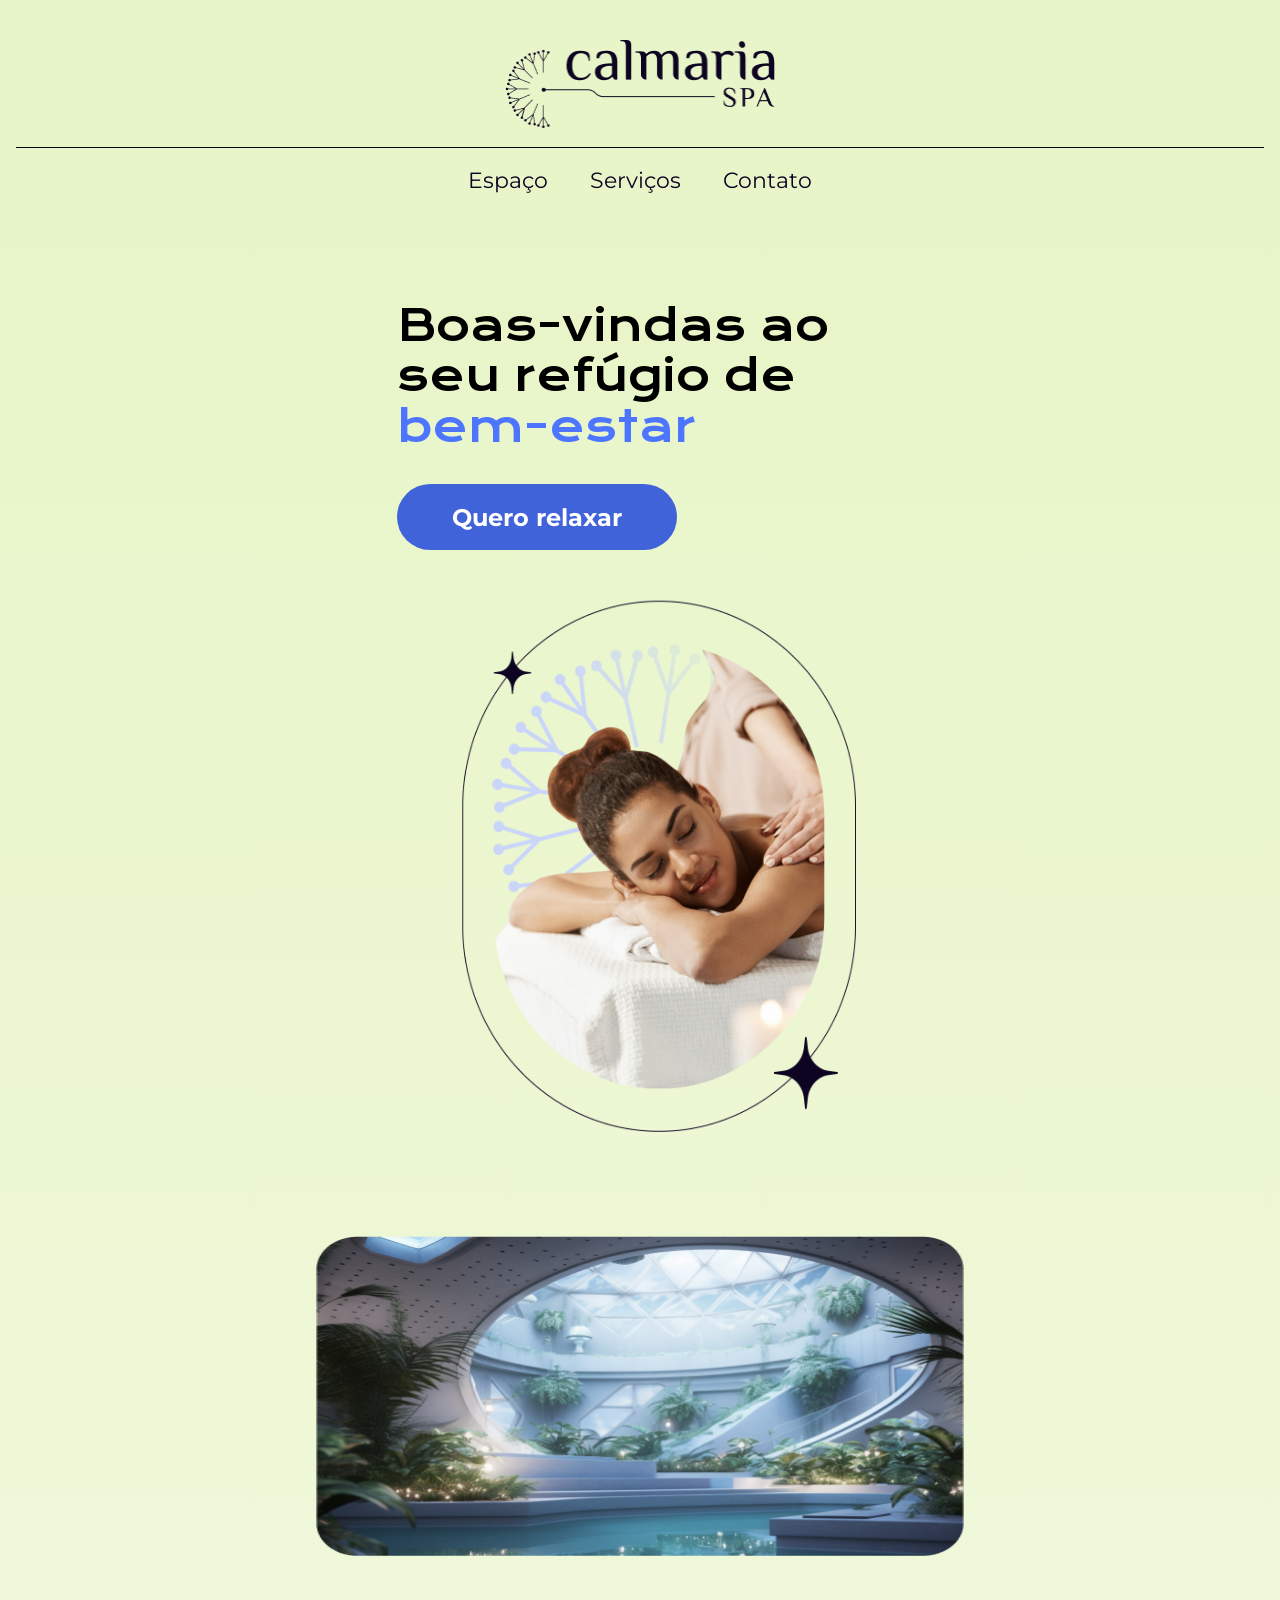
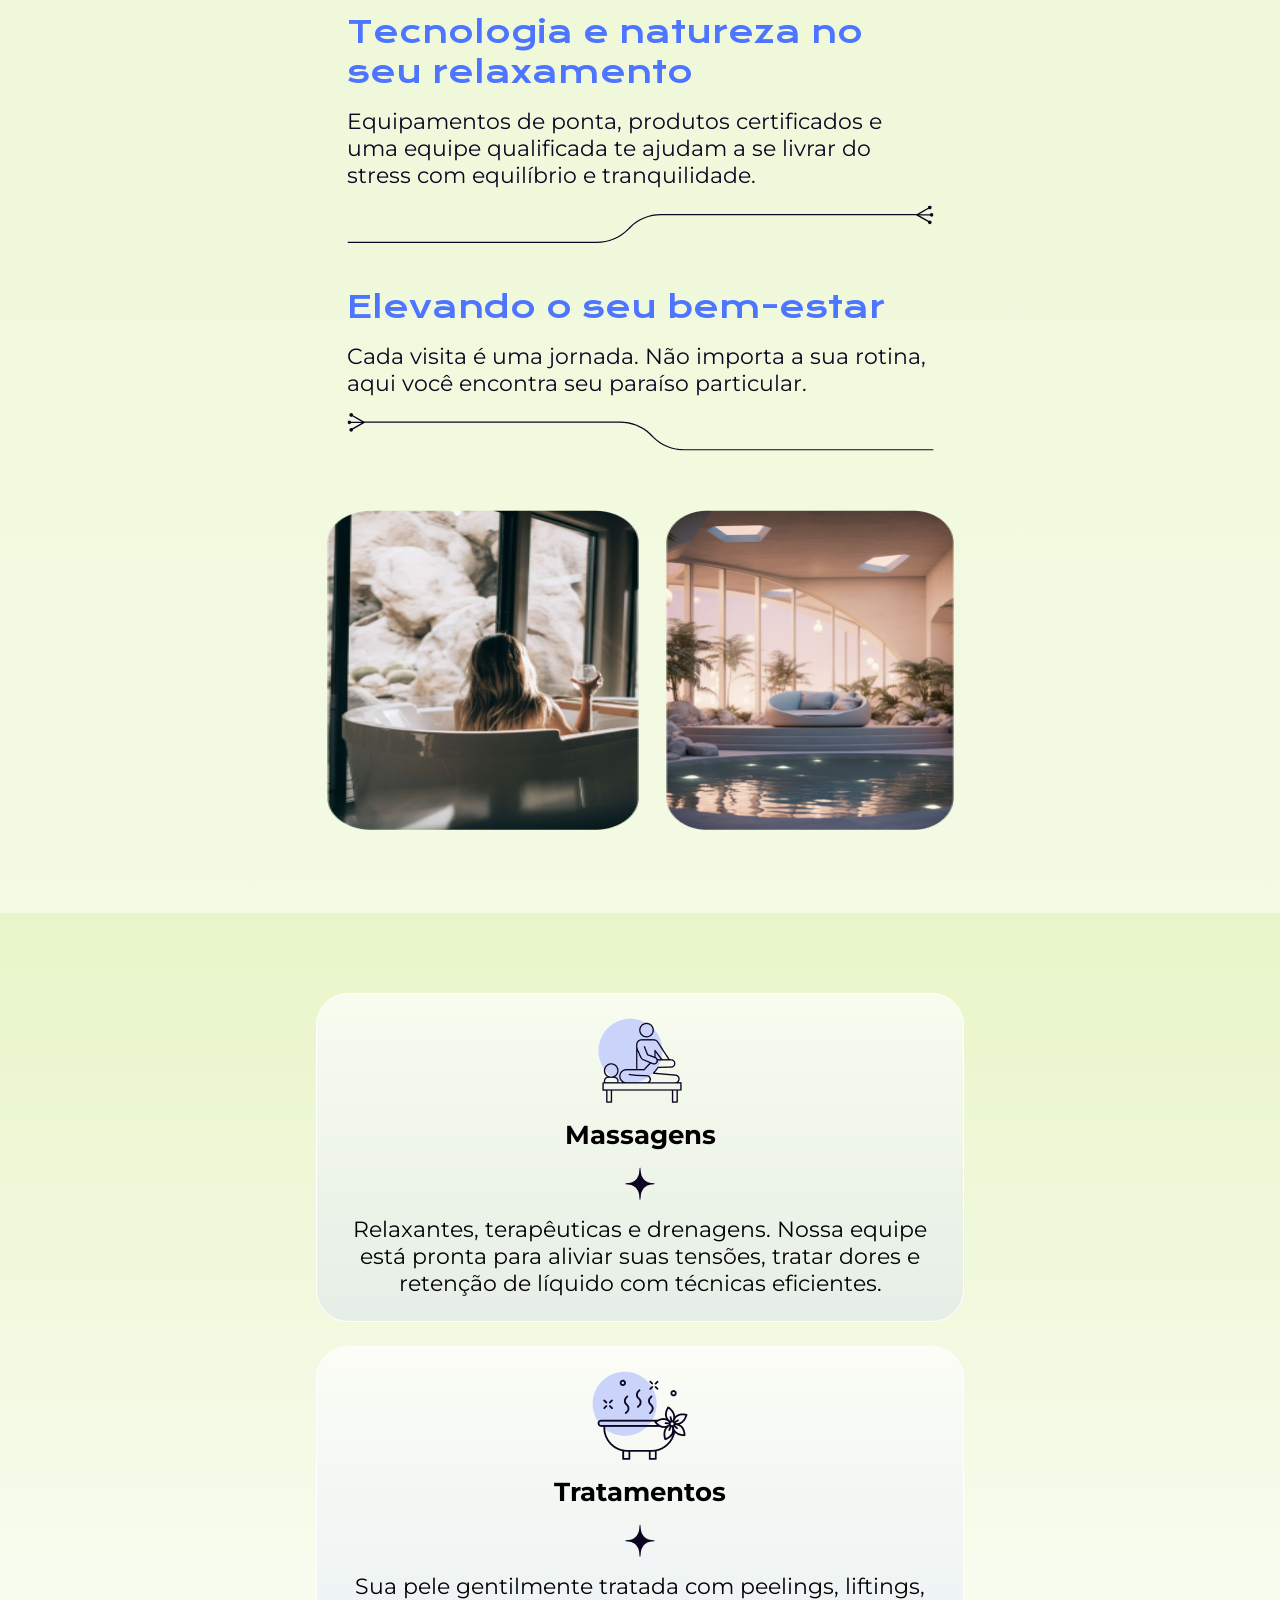
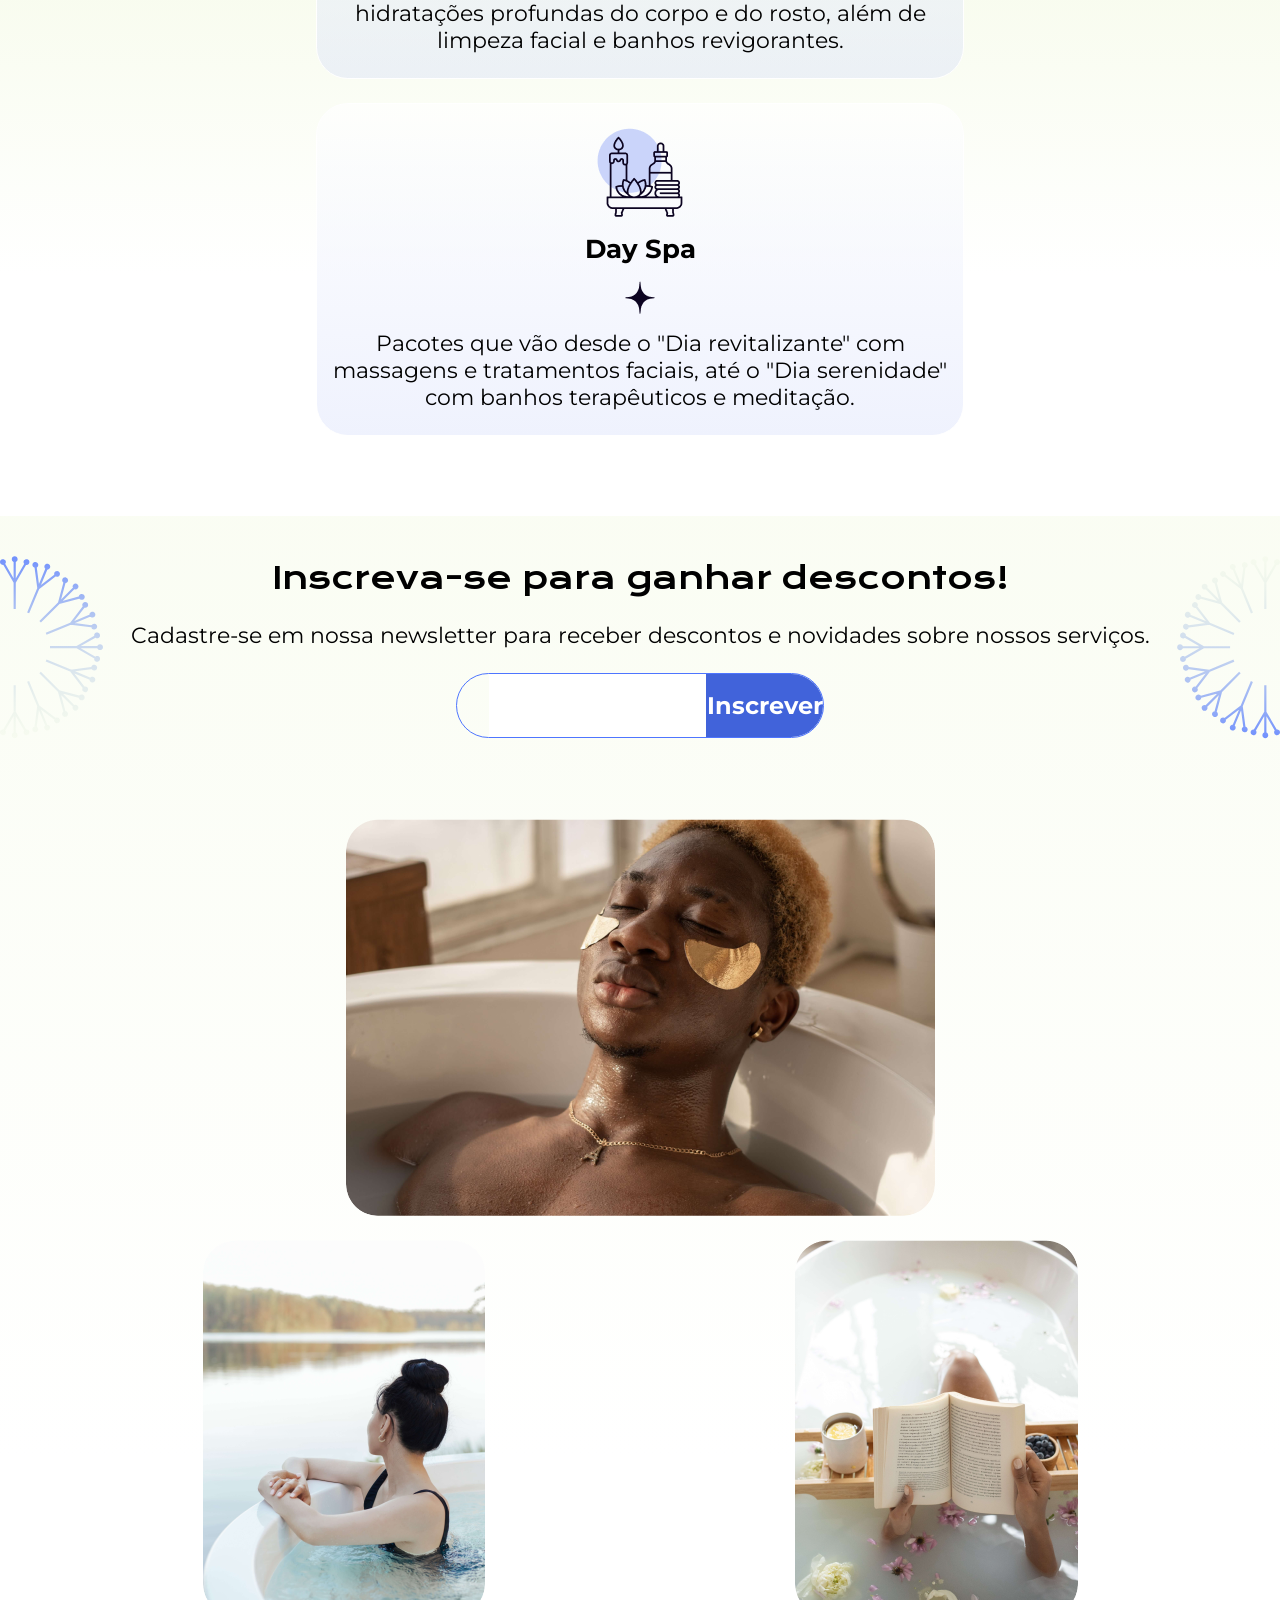
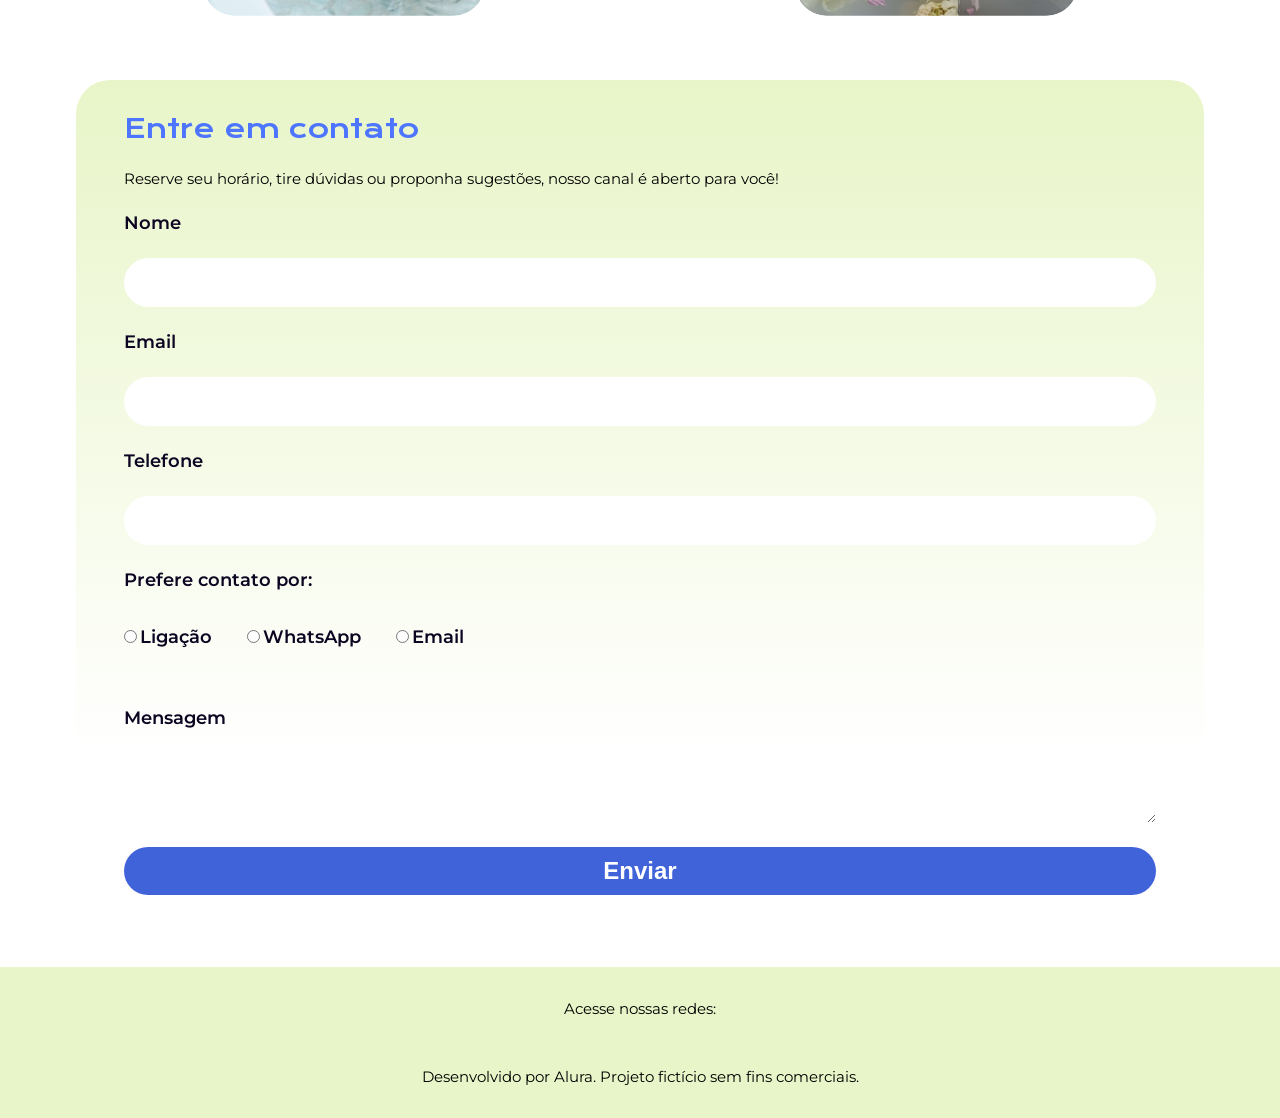
==== 02-acessibilidade-no-html-escrevendo-codigos-semanticos-para-inclusao/index.html @ 0a9cbcb0 "novo curso" ====
<!DOCTYPE html>
<html lang="en">

<head>
    <meta charset="UTF-8">
    <meta name="viewport" content="width=device-width, initial-scale=1.0">
    <link rel="stylesheet" href="./styles/style.css">
    <link rel="stylesheet" href="./styles/cabecalho.css">
    <link rel="stylesheet" href="./styles/container--primeiro.css">
    <link rel="stylesheet" href="./styles/container--secao.css">
    <link rel="stylesheet" href="./styles/container--cards.css">
    <link rel="stylesheet" href="./styles/container--inscricao.css">
    <link rel="stylesheet" href="./styles//container--contato.css">
    <link rel="stylesheet" href="./styles/rodape.css">
    <link rel="shortcut icon" href="./assets/Favicon.svg" type="image/x-icon">
    <link rel="preconnect" href="https://fonts.googleapis.com">
    <link rel="preconnect" href="https://fonts.gstatic.com" crossorigin>
    <link
        href="https://fonts.googleapis.com/css2?family=Krona+One&family=Montserrat:wght@400;600&family=Open+Sans:wght@400;700&display=swap"
        rel="stylesheet">
    <title>Calmaria Spa</title>
</head>

<body>

    <div class="cabecalho">
        <div class="cabecalho__nav">
            <a>
                <img class="cabecalho__nav--logo" src="./assets/logo.png">
            </a>
            <span class="cabecalho__nav--line"></span>
            <div class="cabecalho__nav--lista">
                <div class="cabecalho__lista-item"><a href="#">Espaço</a></div>
                <div class="cabecalho__lista-item"><a href="#">Serviços</a></div>
                <div class="cabecalho__lista-item"><a href="#">Contato</a></div>
            </div>
        </div>
    </div>

    <div class="container">

        <div class="container__primeiro">
            <div class="container__primeiro--texto">
                <h1>Boas-vindas ao seu refúgio de <span>bem-estar</span></h1>
                <button class="container__primeiro--texto-botao">Quero relaxar</button>
            </div>
            <img class="container__primeiro--imagem" src="./assets/home-image.png">
        </div>

        <div class="container__secao">
            <div class="container__secao--conteudo">
                <img class="container__secao--conteudo--img1" src="./assets/espaco-1.png">
                <div class="container__secao--conteudo--textos">
                    <h1 class="container__secao--conteudo--textos-titulo">Tecnologia e natureza no seu relaxamento</h1>
                    <p class="container__secao--conteudo--textos-infos">Equipamentos de ponta, produtos certificados e
                        uma equipe qualificada te ajudam a se livrar do stress com equilíbrio e tranquilidade.</p>
                    <object data="./assets/separador-direita.svg" type="image/svg+xml"></object>
                </div>
            </div>
            <div class="container__secao--conteudo">
                <div class="container__secao--conteudo--textos">
                    <h1 class="container__secao--conteudo--textos-titulo">Elevando o seu bem-estar</h1>
                    <p class="container__secao--conteudo--textos-infos">Cada visita é uma jornada. Não importa a sua
                        rotina, aqui você encontra seu paraíso particular.</p>
                    <object data="./assets/separador-esquerda.svg" type="image/svg+xml"></object>
                </div>
                <div>
                    <img class="container__secao--conteudo--img2" src="./assets/espaco-2.png">
                    <img class="container__secao--conteudo--img2" src="./assets/espaco-3.png">
                </div>
            </div>
        </div>

        <div class="container container__cards">
            <div class="container__cards--card">
                <img src="./assets/icon-massagem.png">
                <h1 class="container__cards--card-title">Massagens</h1>
                <img src="./assets/soft-star.png">
                <p class="container__cards--card-texto">Relaxantes, terapêuticas e drenagens. Nossa equipe está pronta
                    para aliviar suas tensões, tratar dores e retenção de líquido com técnicas eficientes.</p>
            </div>
            <div class="container__cards--card">
                <img src="./assets/icon-tratamentos.png">
                <h1 class="container__cards--card-title">Tratamentos</h1>
                <img src="./assets/soft-star.png">
                <p class="container__cards--card-texto">Sua pele gentilmente tratada com peelings, liftings, hidratações
                    profundas do corpo e do rosto, além de limpeza facial e banhos revigorantes.</p>
            </div>
            <div class="container__cards--card">
                <img src="./assets/icon-dias-especiais.png">
                <h1 class="container__cards--card-title">Day Spa</h1>
                <img src="./assets/soft-star.png">
                <p class="container__cards--card-texto">Pacotes que vão desde o "Dia revitalizante" com massagens e
                    tratamentos faciais, até o "Dia serenidade" com banhos terapêuticos e meditação.</p>
            </div>
        </div>

        <div class="container__incricao">
            <img class="container__incricao--mobile" src="./assets/mandala-superior-mobile.svg">
            <img class="container__incricao--tablet" src="./assets/mandala-esquerda-tablet.svg">
            <div class="container__incricao--div">
                <h1 class="container__incricao--form-titulo">Inscreva-se para ganhar descontos!</h1>
                <p class="container__incricao--form-texto">Cadastre-se em nossa newsletter para receber descontos e
                    novidades sobre nossos serviços.</p>
                <div class="container__incricao--form-input">
                    <input id="inscricao" type="email">
                    <button>Inscrever</button>
                </div>
            </div>
            <img class="container__incricao--mobile" src="./assets/mandala-inferior-mobile.svg">
            <img class="container__incricao--tablet" src="./assets/mandala-direita-tablet.svg">
        </div>

        <div class="container__contato">
            <div class="container__contato--img">
                <img src="./assets/contato-img-1.png">
                <img src="./assets/contato-img-2.png">
                <img src="./assets/contato-img-3.png">
            </div>
            <div action="." class="container__contato--form">
                <div class="container__contato--form-conteudo">
                    <h1 class="container__contato--form-conteudo-titulo">Entre em contato</h1>
                    <p class="container__contato--form-conteudo-texto">Reserve seu horário, tire dúvidas ou proponha
                        sugestões, nosso
                        canal é aberto para
                        você!</p>
                </div>
                <div class="container__contato--inputs">
                    <label>Nome</label>
                    <input type="text">
                    <label>Email</label>
                    <input type="email">
                    <label>Telefone</label>
                    <input type="text">
                    <div>
                        <p class="container__contato--inputs--titulo">Prefere contato por:</p>
                        <div class="container__contato--inputs--div">
                            <div>
                                <input type="radio">
                                <label>Ligação</label>
                            </div>
                            <div>
                                <input type="radio">
                                <label>WhatsApp</label>
                            </div>
                            <div>
                                <input type="radio">
                                <label>Email</label>
                            </div>
                        </div>
                    </div>
                    <label>Mensagem</label>
                    <textarea type="text"></textarea>
                </div>
                <button>Enviar</button>
            </div>
        </div>
    </div>

    <div class="rodape">
        <p>Acesse nossas redes:</p>
        <div class="rodape__nav--lista">
            <div><a href="#" class="rodape__nav--lista--whatsapp"></a></div>
            <div><a href="#" class="rodape__nav--lista--instagram"></a></div>
            <div><a href="#" class="rodape__nav--lista--tiktok"></a></div>
        </div>
        <p>Desenvolvido por Alura. Projeto fictício sem fins comerciais.</p>
    </div>

</body>

</html>
---- 02-acessibilidade-no-html-escrevendo-codigos-semanticos-para-inclusao/styles/style.css ----
:root {
  --fonte: "Montserrat", 'Krona One', 'Open Sans', sans-serif;
  --gradiente: linear-gradient(180deg, #E8F5C8 0%, rgb(255, 255, 255) 80%);
  --gradiente-card: linear-gradient(180deg, rgba(255, 255, 255, 0.7) 0%, rgba(202, 212, 250, 0.3) 100%);
  --verde-claro: #E8F5C8;
  --azul-botao: #4163DA;
  --lilas-claro: #85A0FF;
  --lilas-escuro: #0C0421;
  --azul-escuro: #4E75FF;
  font-size: 62.5%;
}

* {
  padding: 0;
  margin: 0;
  box-sizing: border-box;
  text-decoration: none;
  list-style: none;
}

button {
  background: transparent;
  border: none;
}

body {
  font-family: var(--fonte);
}
---- 02-acessibilidade-no-html-escrevendo-codigos-semanticos-para-inclusao/styles/cabecalho.css ----
.cabecalho {
  background: var(--verde-claro);
}

.cabecalho .cabecalho__nav {
  display: flex;
  flex-direction: column;
  align-items: center;
  row-gap: 1.6rem;
  padding: 4.0rem 1.6rem;
  white-space: nowrap;
}

.cabecalho__nav--logo {
  width: 17.2rem;
  height: 5.6rem;
}

.cabecalho__nav--lista {
  font-size: 1.5rem;
}

.cabecalho .cabecalho__nav .cabecalho__nav--line {
  width: 100%;
  border-bottom: .1rem solid black;
}

.cabecalho .cabecalho__nav .cabecalho__nav--lista {
  display: inline-flex;
  list-style: none;
}

.cabecalho .cabecalho__nav .cabecalho__nav--lista a {
  color: #0C0421;
  margin: 0 2.1rem;
  text-decoration: none;
  font-weight: 400;
  line-height: 150%;
}

.cabecalho .cabecalho__nav .cabecalho__nav--lista a:hover {
  font-weight: 600;
  transition: .5s;
}

@media screen and (min-width: 768px) {
  /* Tablet */

  .cabecalho__nav--logo {
    width: 27.0rem;
    height: 8.8rem;
  }

  .cabecalho__nav--lista {
    font-size: 2.2rem;
  }

}
---- 02-acessibilidade-no-html-escrevendo-codigos-semanticos-para-inclusao/styles/container--primeiro.css ----
/* container */

.container {
    background: var(--gradiente);
}

.container__primeiro {
    padding: 6.4rem 1.6rem;
    text-align: center;
    display: flex;
    flex-direction: column;
    justify-content: center;
    flex-wrap: wrap;
    row-gap: 2.4rem;
}

.container__primeiro--texto h1 {
    font-family: Krona One;
    font-size: 3.1rem;
    font-style: normal;
    font-weight: 400;
    line-height: 120%;
    padding-bottom: 3.2rem;
}

.container__primeiro--texto h1 span {
    color: var(--azul-escuro);
}

.container__primeiro--texto-botao {
    width: 31.8rem;
    height: 6.6rem;
    color: white;
    border: none;
    border-radius: 6.6rem;
    background: var(--azul-botao);
    font-size: 2.4rem;
    font-family: 'Montserrat';
    font-weight: 700;
}

.container__primeiro--texto-botao:hover {
    background: var(--lilas-escuro);
    transition: .5s;
    cursor: pointer;
}

.container__primeiro--imagem {
    width: 29.7rem;
    height: 38.4rem;
    align-self: end;
}

@media screen and (min-width: 768px) {
    /* Tablet */

    .container__primeiro {
        align-items: center;
        text-align: start;
        padding: 6.4rem 6rem;
    }

    .container__primeiro--texto {
        width: 48.6rem;
    }

    .container__primeiro--texto h1 {
        font-size: 4.2rem;
    }

    .container__primeiro--texto-botao {
        width: 28rem;
    }

    .container__primeiro--imagem {
        width: 43.2rem;
        height: 55.8rem;
        align-self: center;
    }
}

@media screen and (min-width: 1440px) {

    /* Desktop */

    .container__primeiro {
        flex-direction: row;
        padding: 0 22rem 8rem 22rem;
    }

    .container__primeiro--imagem {
        width: 47.4rem;
    }
}
---- 02-acessibilidade-no-html-escrevendo-codigos-semanticos-para-inclusao/styles/container--secao.css ----
/* SEGUNDA/TERCEIRA SEÇÃO */

.container__secao {
    margin: 0 1.6rem;
    display: flex;
    flex-direction: column;
    align-items: center;
}

.container__secao .container__secao--conteudo {
    padding-bottom: 4rem;
    display: flex;
    flex-direction: column;
    align-items: center;
    row-gap: 5.6rem;
}

.container__secao .container__secao--conteudo .container__secao--conteudo--img1 {
    width: 32.8rem;
    height: 32rem;
}

.container__secao .container__secao--conteudo .container__secao--conteudo--textos {
    max-width: 58.7rem;
}

.container__secao .container__secao--conteudo .container__secao--conteudo--textos .container__secao--conteudo--textos-titulo {
    font-family: "Krona One", sans-serif;
    font-size: 2.6rem;
    color: var(--azul-escuro);
    font-weight: 400;
}

.container__secao .container__secao--conteudo .container__secao--conteudo--textos .container__secao--conteudo--textos-infos {
    font-family: "Montserrat", sans-serif;
    font-size: 1.5rem;
    color: var(--lilas-escuro);
    margin: 1.6rem 0;
}

.container__secao .container__secao--conteudo .container__secao--conteudo--textos object {
    width: 100%;
}

.container__secao .container__secao--conteudo .container__secao--conteudo--img2 {
    width: 32.6rem;
    height: 33rem;
}

.container__secao .container__secao--conteudo .container__secao--conteudo--img2:nth-child(2) {
    padding-top: 1.6rem;
}

@media screen and (min-width: 768px) {
    /* Tablet */

    .container__secao {
        margin: 4rem 6rem;
    }

    .container__secao .container__secao--conteudo .container__secao--conteudo--img1 {
        width: 64.8rem;
    }

    .container__secao .container__secao--conteudo .container__secao--conteudo--img2 {
        width: 31.2rem;
        height: 32rem;
    }

    .container__secao .container__secao--conteudo .container__secao--conteudo--textos .container__secao--conteudo--textos-titulo {
        font-size: 3.1rem;
    }

    .container__secao .container__secao--conteudo .container__secao--conteudo--textos .container__secao--conteudo--textos-infos {
        font-size: 2.2rem;
    }

    .container__secao .container__secao--conteudo .container__secao--conteudo--img2:nth-child(2) {
        padding-top: 0;
        padding-left: 2.4rem;
    }

}

@media screen and (min-width: 1440px) {

    .container__secao {
      margin-left: 12rem;
      margin-right: 12rem;
    }
  
    .container__secao .container__secao--conteudo {
      display: flex;
      flex-direction: row;
      align-items: center;
      column-gap: 10.2rem;
    }
  
    .container__secao .container__secao--conteudo .container__secao--conteudo--img1 {
      width: 50.8rem;
    }
  
    .container__secao .container__secao--conteudo .container__secao--conteudo--img2 {
      width: 22.9rem;
      height: 32rem;
    }

}
---- 02-acessibilidade-no-html-escrevendo-codigos-semanticos-para-inclusao/styles/container--cards.css ----
/* Seção cards*/
.container__cards {
  display: flex;
  flex-direction: column;
  align-items: center;
  justify-content: center;
  padding: 8.0rem 1.6rem;
  row-gap: 2.4rem;
}

.container .container__cards .container__cards--card {
  background: var(--gradiente-card);
  max-width: 64.8rem;
  height: auto;
  padding: 2.4rem 1.6rem;
  text-align: center;
  display: flex;
  flex-direction: column;
  align-items: center;
  gap: 1.6rem;
  border-radius: 3.2rem;
  border: .1rem solid #fff;
}

.container__cards--card-title {
  font-size: 2.6rem;
}

.container__cards--card-texto {
  font-size: 1.5rem;
}

@media screen and (min-width: 768px) {

  .container__cards--card-texto {
    font-size: 2.2rem;
  }

}

@media screen and (min-width: 1440px) {

  .container .container__cards {
    flex-direction: row;
    column-gap: 2.4rem;
  }

  .container .container__cards .container__cards--card {
    max-width: 38.4rem;
    height: 52.7rem;
    row-gap: 1.9rem;
    justify-content: center;
  }
  
}
---- 02-acessibilidade-no-html-escrevendo-codigos-semanticos-para-inclusao/styles/container--inscricao.css ----
.container__incricao {
    display: flex;
    flex-direction: column;
    text-align: center;
    align-items: center;
    row-gap: 2.4rem;
    padding: 4.0rem 1.6rem;
}

.container__incricao--mobile {
    width: 18.2rem;
    height: 10.3rem;
}

.container__incricao--tablet {
    display: none;
}

.container__incricao .container__incricao--form-titulo {
    font-size: 2.6rem;
}

.container__incricao .container__incricao--form-texto {
    font-size: 2.2rem;
}

.container__incricao .container__incricao--div {
    display: flex;
    flex-direction: column;
    row-gap: 2.4rem;
    max-width: 110.2rem;
}

.container__incricao--form-input {
    width: 32.8rem;
    height: 6.5rem;
    border-radius: 6.5rem;
    border: .1rem solid var(--azul-escuro);
    margin: 0 auto;
    display: inline-flex;
    row-gap: 2.4rem;
}

.container__incricao--form-input input {
    border: none;
    outline: none;
    width: 65%;
    margin-left: 3.2rem;
    font-family: "Montserrat", sans-serif;
    font-size: 2.0rem;
    color: #0C0421;
}

.container__incricao--form-input button {
    width: 35%;
    color: white;
    background: var(--azul-botao);
    border-radius: 0 6.5rem 6.5rem 0;
    border: none;
    font-size: 2.4rem;
    font-weight: 700;
    font-family: 'Montserrat';
    display: flex;
    justify-content: center;
    align-items: center;
}

@media screen and (min-width: 768px) {

    /* Seção inscrição */

    .container__incricao {
        display: flex;
        text-align: center;
        flex-direction: row;
        justify-content: space-between;
        padding-left: 0;
        padding-right: 0;
    }

    .container__incricao .container__incricao--mobile {
        display: none;
    }

    .container__incricao .container__incricao--form-titulo {
        font-size: 3.1rem;
        font-family: Krona One;
        font-weight: 400;
    }

    .container__incricao--form-texto {
        font-size: 1.3rem;
    }

    .container__incricao--form-input {
        width: 36.8rem;
    }

    .container__incricao--tablet {
        display: block;
    }

}

@media screen and (min-width: 1440px) {

      /* Seção inscrição */

  .container__incricao--form-input {
    width: 79.0rem;
    height: 6.5rem;
    row-gap: 2.4rem;
  }

}
---- 02-acessibilidade-no-html-escrevendo-codigos-semanticos-para-inclusao/styles/container--contato.css ----
.container__contato {
    display: flex;
    flex-direction: column;
    justify-content: space-around;
    padding: 4.0rem 1.6rem;
    row-gap: 4.0rem;
}

/* Imagens */

.container__contato .container__contato--img {
    display: grid;
    grid-template-columns: 1fr;
    grid-template-rows: repeat(3, auto);
    gap: 2.4rem;
    justify-items: center;
}

.container__contato .container__contato--img img {
    border-radius: 3.2rem;
    width: 100%;
    max-width: 32.8rem;
}

/* Formulário */

.container__contato .container__contato--form {
    background: var(--gradiente);
    padding: 2.4rem 1.6rem;
    border-radius: 3.4rem;
    display: flex;
    flex-direction: column;
    row-gap: 2.4rem;
    font-family: Montserrat;
}

.container__contato--form-conteudo {
    display: grid;
    row-gap: 2.4rem;
    text-align: center;
}

.container__contato--form .container__contato--form-conteudo-titulo {
    font-family: "Krona One", sans-serif;
    white-space: nowrap;
    font-size: 2.6rem;
    color: var(--azul-escuro);
    font-weight: 400;
}

.container__contato--form-conteudo-texto {
    font-size: 1.5rem;
    font-weight: 400;
}

.container__contato .container__contato--form .container__contato--inputs {
    display: grid;
    gap: 2.4rem;
}

.container__contato .container__contato--form .container__contato--inputs label,
.container__contato .container__contato--form .container__contato--inputs .container__contato--inputs--titulo {
    font-size: 1.8rem;
    font-weight: 600;
    color: var(--lilas-escuro);
}

.container__contato .container__contato--form .container__contato--inputs input,
.container__contato .container__contato--form .container__contato--inputs textarea {
    border-radius: 2.5rem;
    padding: 1.6rem;
    border: none;
    font-size: 1.5rem;
}

.container__contato .container__contato--form .container__contato--inputs textarea {
    height: 7.0rem;
}

.container__contato .container__contato--form .container__contato--inputs .container__contato--inputs--div {
    display: flex;
    flex-direction: column;
    row-gap: 3.5rem;
    padding: 2rem;
}

.container__contato .container__contato--form button {
    height: 4.8rem;
    border: none;
    border-radius: 2.5rem;
    color: white;
    font-size: 2.4rem;
    background: var(--azul-botao);
    font-weight: 600;
}

@media screen and (min-width: 768px) {

    .container__contato {
        padding-left: 6.0rem;
        padding-right: 6.0rem;
        justify-content: center;
    }

    .container__contato .container__contato--img {
        grid-template-columns: 1fr 1fr;
    }

    .container__contato .container__contato--img img {
        max-width: fit-content;
    }

    .container__contato .container__contato--img img:nth-child(1) {
        grid-area: 1/1/2/3;
    }

    .container__contato .container__contato--img img:nth-child(2) {
        grid-area: 2/1/3/2;
    }

    .container__contato .container__contato--img img:nth-child(3) {
        grid-area: 2/2/3/3;
    }

    .container__contato .container__contato--form {
        padding: 3.2rem 4.8rem;
        margin: 0 1.6rem;
    }

    .container__contato--form-conteudo {
        text-align: start;
    }

    .container__contato--form-conteudo-titulo {
        font-size: 3.1rem;
    }

    .container__contato .container__contato--form .container__contato--inputs .container__contato--inputs--div {
        flex-direction: row;
        column-gap: 3.5rem;
        padding: 3.5rem 0;
    }

}

@media screen and (min-width: 1440px) {

    .container__contato {
        flex-direction: row;
        padding-left: 12.0rem;
        padding-right: 12.0rem;
        column-gap: 2.4rem;
    }

    .container__contato .container__contato--form {
        margin: 0;
    }
}
---- 02-acessibilidade-no-html-escrevendo-codigos-semanticos-para-inclusao/styles/rodape.css ----
.rodape {
    background: #E8F5C8;
    padding: 3.2rem;
    text-align: center;
    font-size: 1.5rem;
}

.rodape .rodape__nav--lista {
    display: flex;
    justify-content: center;
    gap: 3.5rem;
    padding: 1.5rem 0;
}

.rodape .rodape__nav--lista .rodape__nav--lista--whatsapp::before {
    content: url("/assets/Whatsapp.svg")
}

.rodape .rodape__nav--lista .rodape__nav--lista--instagram::before {
    content: url("/assets/Instragam.svg");
}

.rodape .rodape__nav--lista .rodape__nav--lista--tiktok::before {
    content: url("/assets/Tiktok.svg");
}
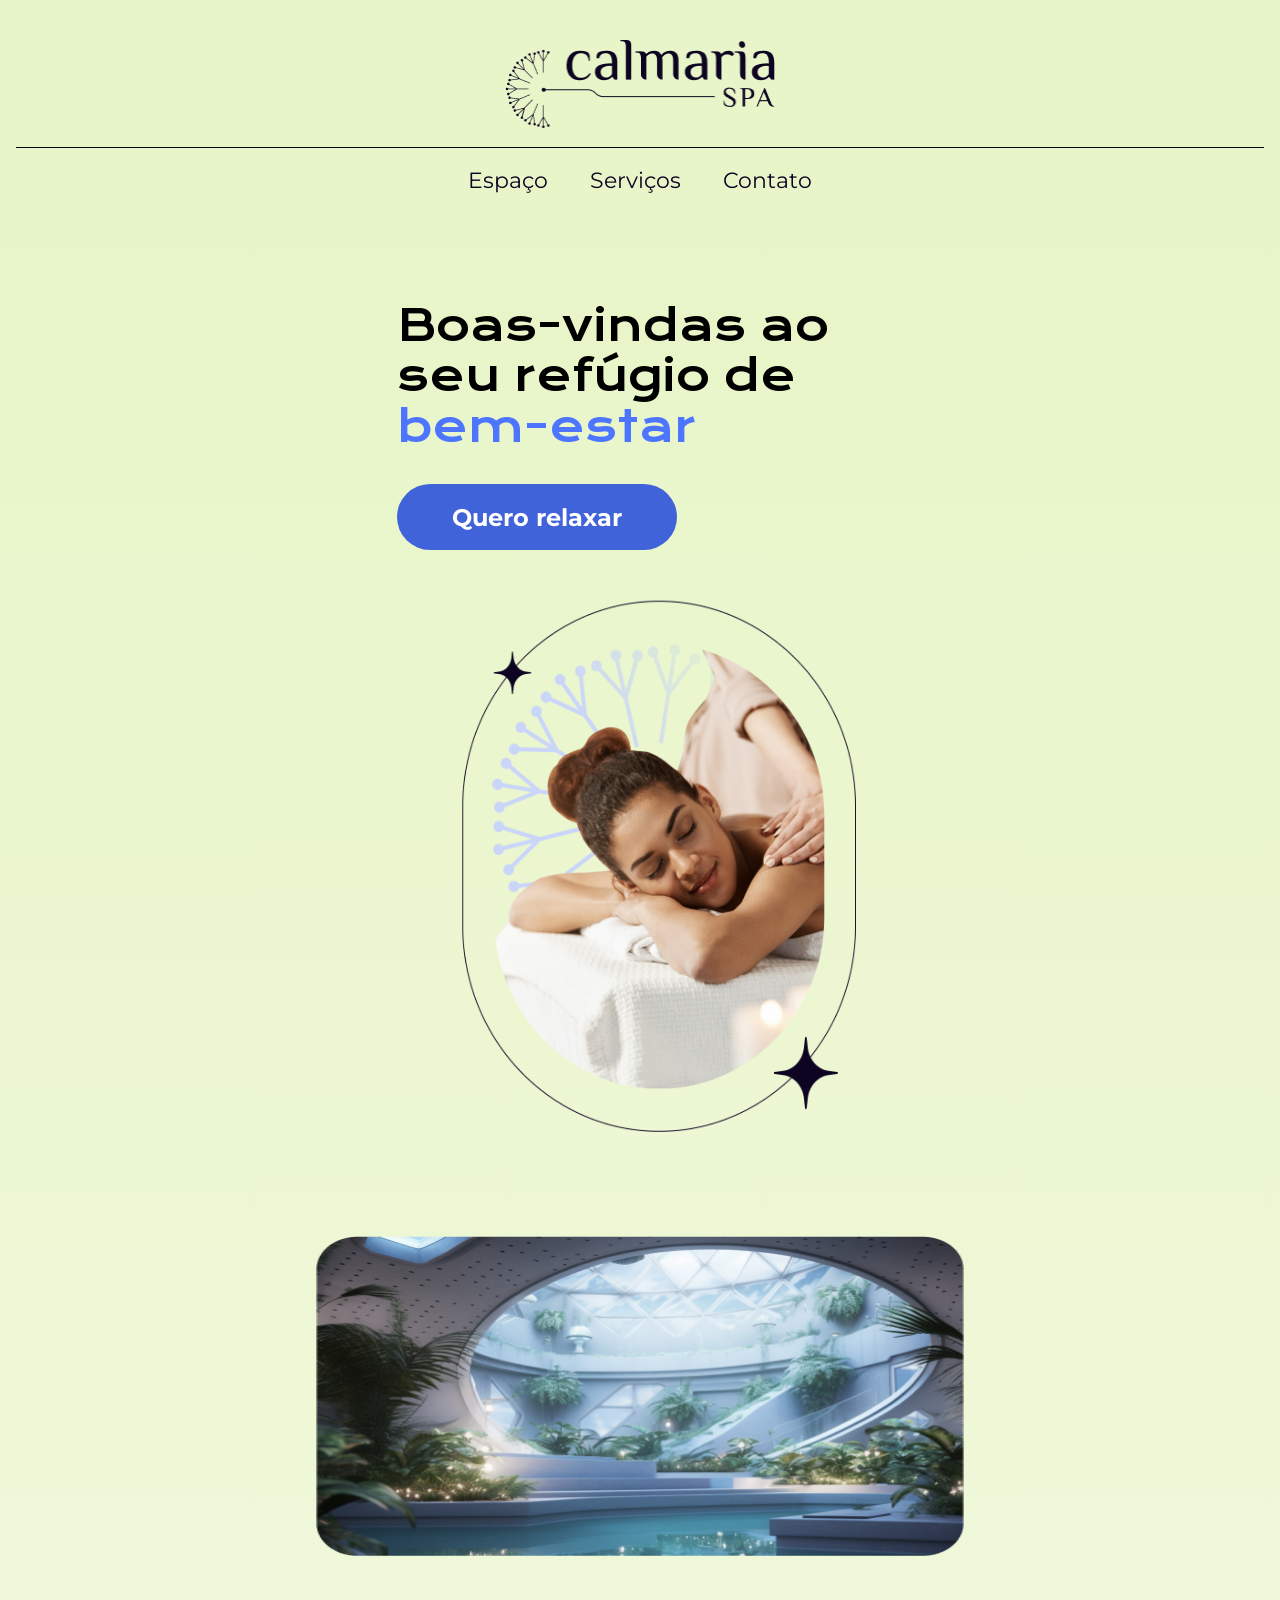
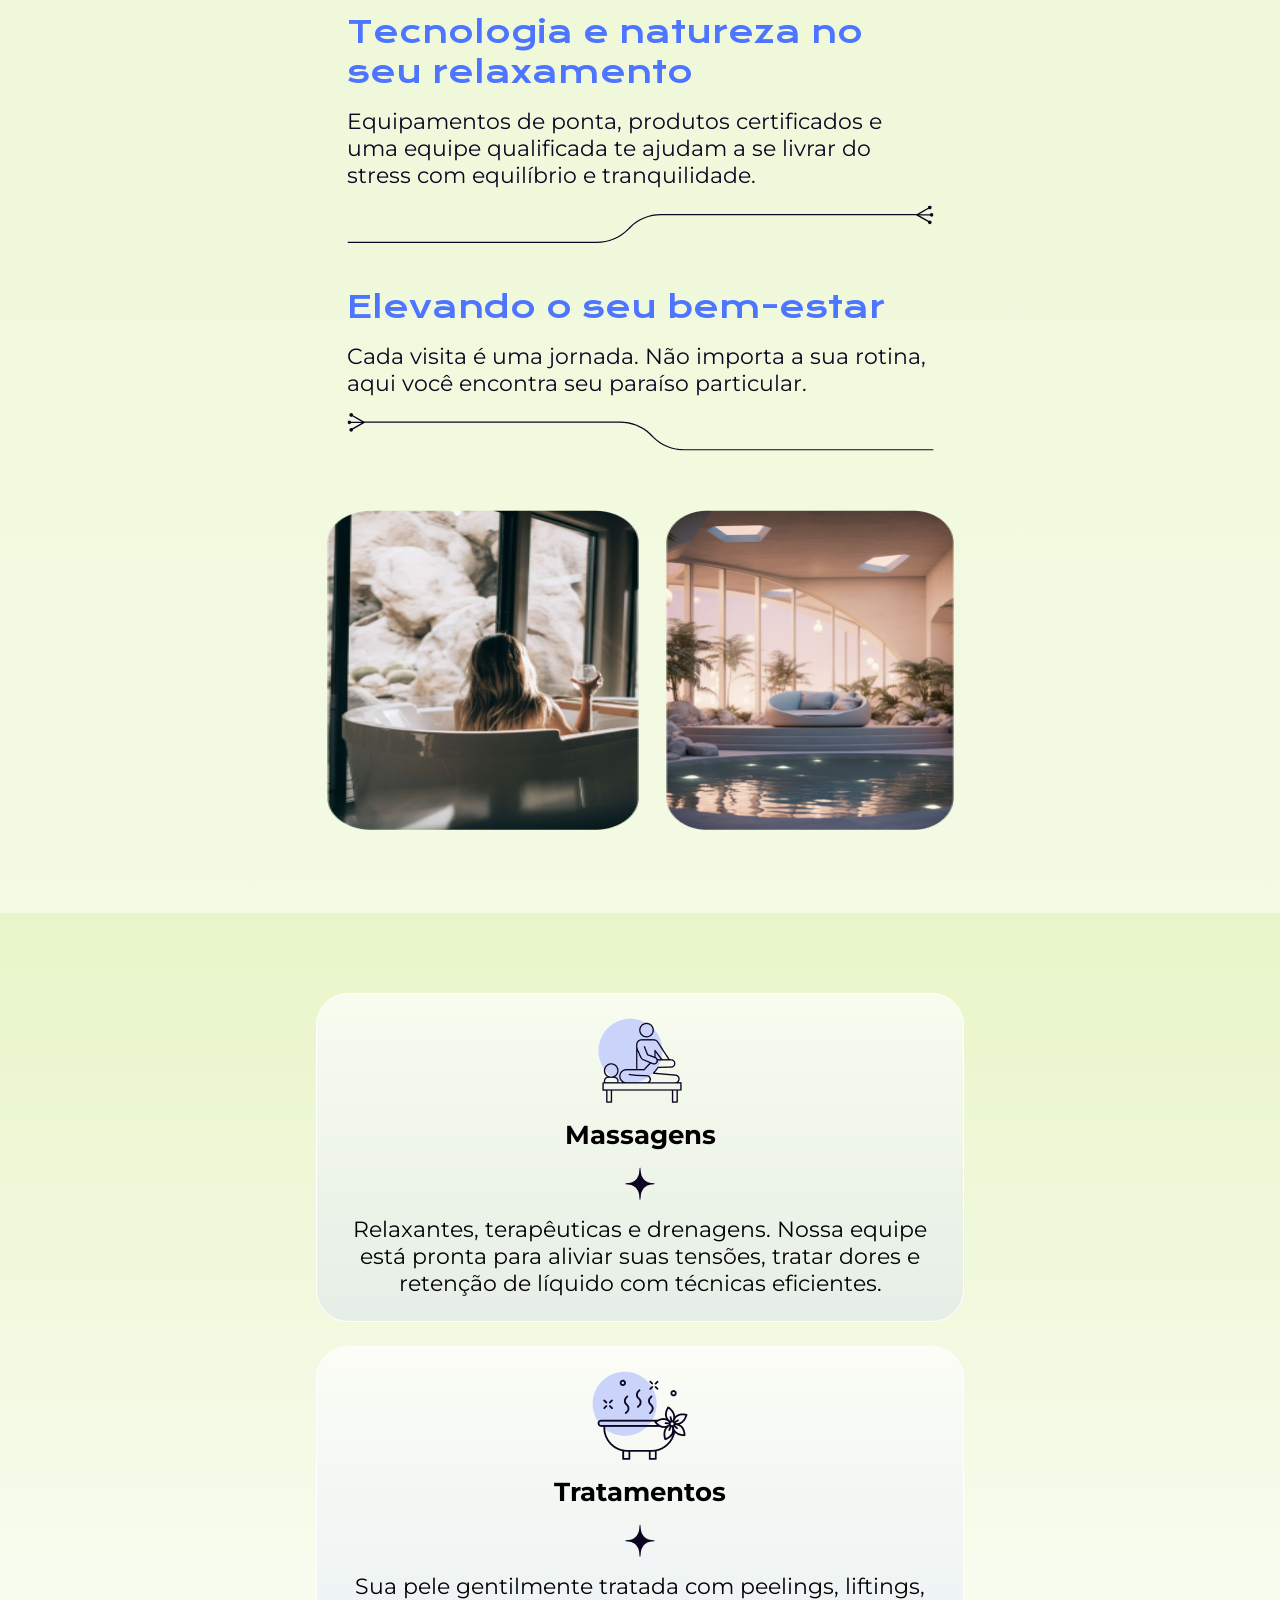
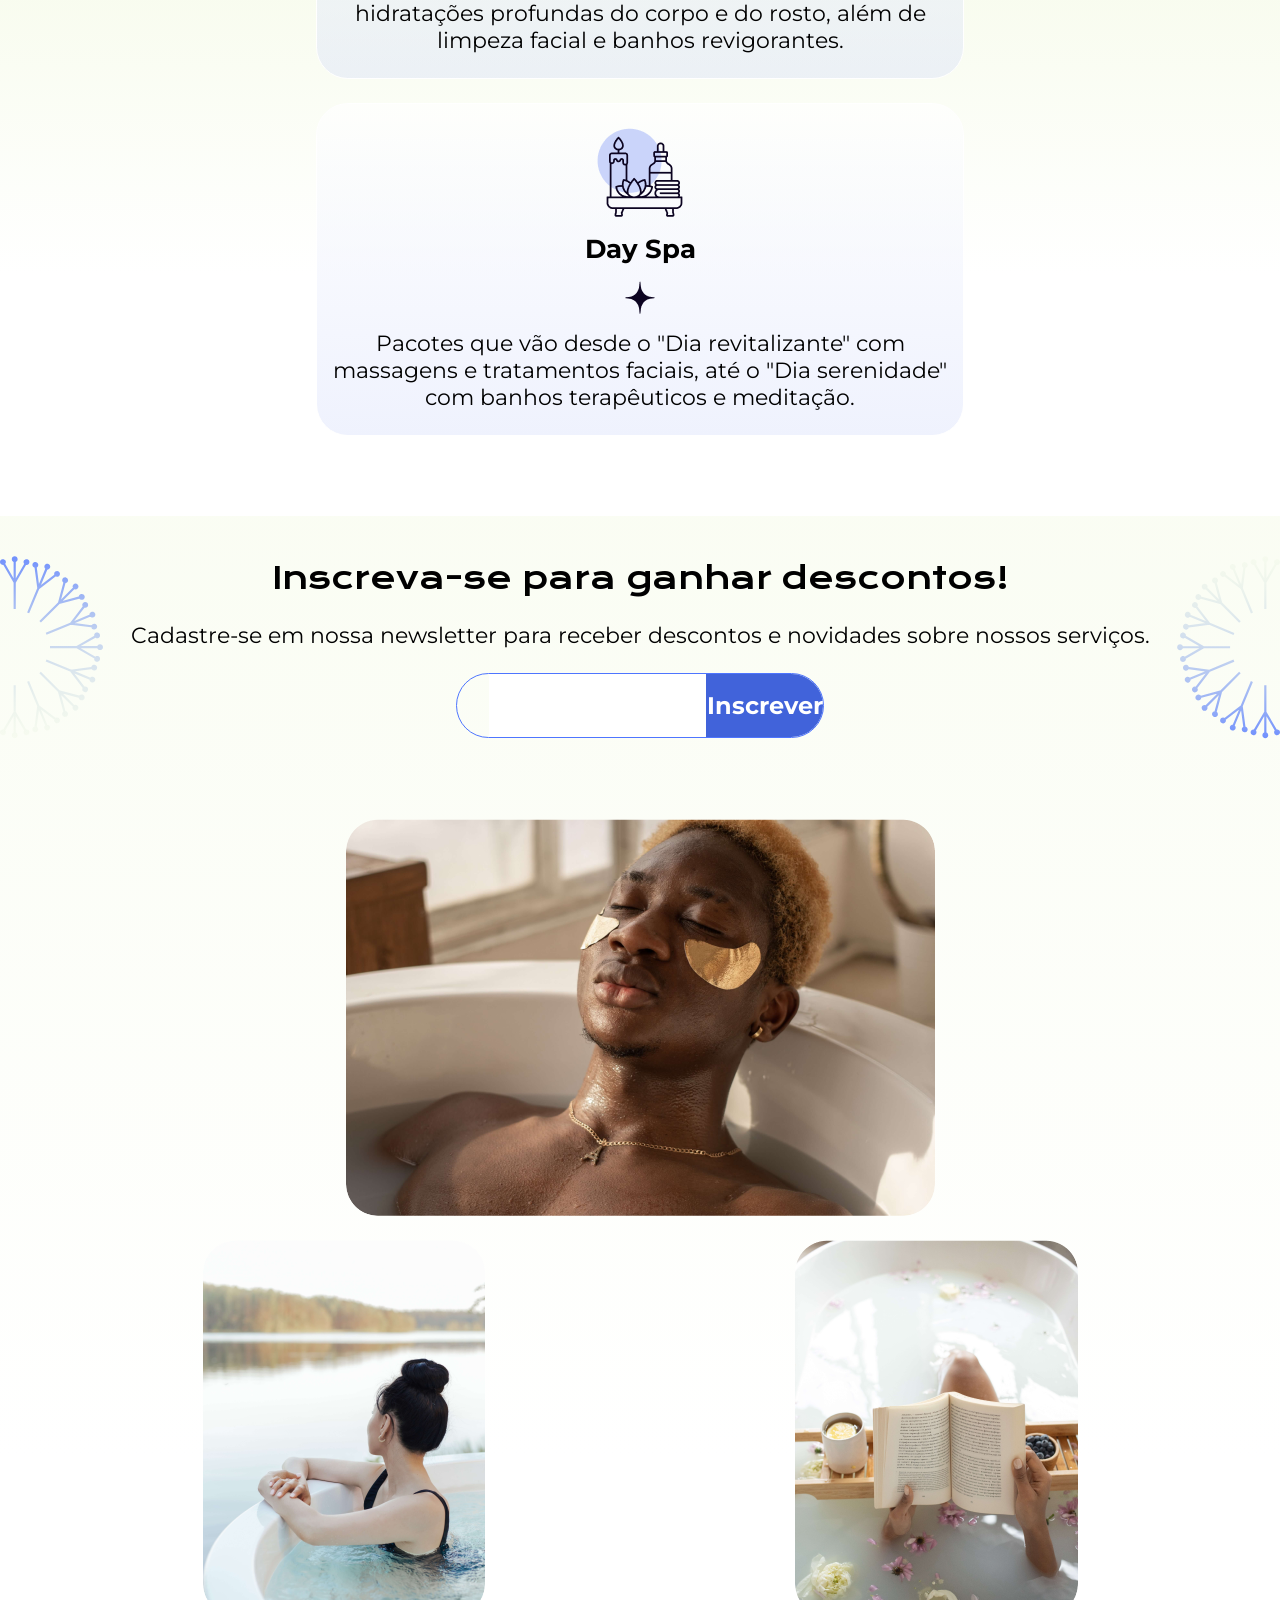
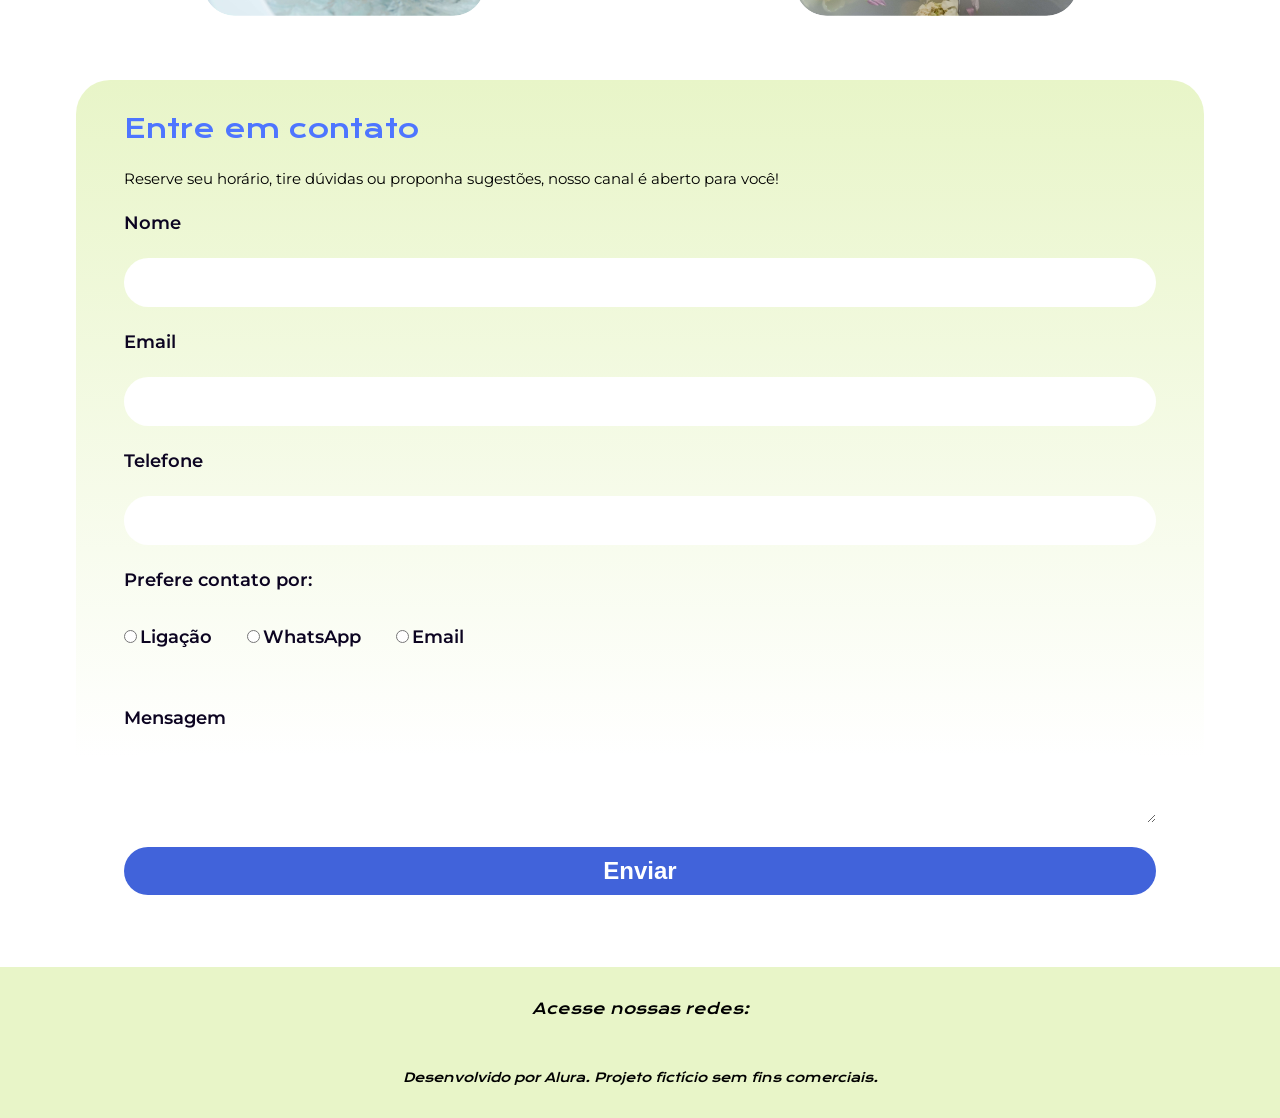
==== commit 26e5047d: "diversos ajustes" ====
--- a/02-acessibilidade-no-html-escrevendo-codigos-semanticos-para-inclusao/index.html
+++ b/02-acessibilidade-no-html-escrevendo-codigos-semanticos-para-inclusao/index.html
@@ -1,172 +1,220 @@
 <!DOCTYPE html>
 <html lang="en">
-
-<head>
-    <meta charset="UTF-8">
-    <meta name="viewport" content="width=device-width, initial-scale=1.0">
-    <link rel="stylesheet" href="./styles/style.css">
-    <link rel="stylesheet" href="./styles/cabecalho.css">
-    <link rel="stylesheet" href="./styles/container--primeiro.css">
-    <link rel="stylesheet" href="./styles/container--secao.css">
-    <link rel="stylesheet" href="./styles/container--cards.css">
-    <link rel="stylesheet" href="./styles/container--inscricao.css">
-    <link rel="stylesheet" href="./styles//container--contato.css">
-    <link rel="stylesheet" href="./styles/rodape.css">
-    <link rel="shortcut icon" href="./assets/Favicon.svg" type="image/x-icon">
-    <link rel="preconnect" href="https://fonts.googleapis.com">
-    <link rel="preconnect" href="https://fonts.gstatic.com" crossorigin>
+  <head>
+    <meta charset="UTF-8" />
+    <meta name="viewport" content="width=device-width, initial-scale=1.0" />
+    <link rel="stylesheet" href="./styles/style.css" />
+    <link rel="stylesheet" href="./styles/cabecalho.css" />
+    <link rel="stylesheet" href="./styles/container--primeiro.css" />
+    <link rel="stylesheet" href="./styles/container--secao.css" />
+    <link rel="stylesheet" href="./styles/container--cards.css" />
+    <link rel="stylesheet" href="./styles/container--inscricao.css" />
+    <link rel="stylesheet" href="./styles//container--contato.css" />
+    <link rel="stylesheet" href="./styles/rodape.css" />
+    <link rel="shortcut icon" href="./assets/Favicon.svg" type="image/x-icon" />
+    <link rel="preconnect" href="https://fonts.googleapis.com" />
+    <link rel="preconnect" href="https://fonts.gstatic.com" crossorigin />
     <link
-        href="https://fonts.googleapis.com/css2?family=Krona+One&family=Montserrat:wght@400;600&family=Open+Sans:wght@400;700&display=swap"
-        rel="stylesheet">
+      href="https://fonts.googleapis.com/css2?family=Krona+One&family=Montserrat:wght@400;600&family=Open+Sans:wght@400;700&display=swap"
+      rel="stylesheet"
+    />
     <title>Calmaria Spa</title>
-</head>
-
-<body>
-
-    <div class="cabecalho">
-        <div class="cabecalho__nav">
-            <a>
-                <img class="cabecalho__nav--logo" src="./assets/logo.png">
-            </a>
-            <span class="cabecalho__nav--line"></span>
-            <div class="cabecalho__nav--lista">
-                <div class="cabecalho__lista-item"><a href="#">Espaço</a></div>
-                <div class="cabecalho__lista-item"><a href="#">Serviços</a></div>
-                <div class="cabecalho__lista-item"><a href="#">Contato</a></div>
-            </div>
-        </div>
-    </div>
+  </head>
+
+  <body>
+    <header class="cabecalho">
+      <nav class="cabecalho__nav">
+        <a href="#">
+          <img class="cabecalho__nav--logo" src="./assets/logo.png" alt="Logo da Calmaria Spa" />
+        </a>
+        <span class="cabecalho__nav--line"></span>
+        <ul class="cabecalho__nav--lista">
+          <li class="cabecalho__lista-item"><a href="#">Espaço</a></li>
+          <li class="cabecalho__lista-item"><a href="#">Serviços</a></li>
+          <li class="cabecalho__lista-item"><a href="#">Contato</a></li>
+        </ul>
+      </nav>
+    </header>
 
     <div class="container">
-
-        <div class="container__primeiro">
-            <div class="container__primeiro--texto">
-                <h1>Boas-vindas ao seu refúgio de <span>bem-estar</span></h1>
-                <button class="container__primeiro--texto-botao">Quero relaxar</button>
-            </div>
-            <img class="container__primeiro--imagem" src="./assets/home-image.png">
-        </div>
-
-        <div class="container__secao">
-            <div class="container__secao--conteudo">
-                <img class="container__secao--conteudo--img1" src="./assets/espaco-1.png">
-                <div class="container__secao--conteudo--textos">
-                    <h1 class="container__secao--conteudo--textos-titulo">Tecnologia e natureza no seu relaxamento</h1>
-                    <p class="container__secao--conteudo--textos-infos">Equipamentos de ponta, produtos certificados e
-                        uma equipe qualificada te ajudam a se livrar do stress com equilíbrio e tranquilidade.</p>
-                    <object data="./assets/separador-direita.svg" type="image/svg+xml"></object>
-                </div>
-            </div>
-            <div class="container__secao--conteudo">
-                <div class="container__secao--conteudo--textos">
-                    <h1 class="container__secao--conteudo--textos-titulo">Elevando o seu bem-estar</h1>
-                    <p class="container__secao--conteudo--textos-infos">Cada visita é uma jornada. Não importa a sua
-                        rotina, aqui você encontra seu paraíso particular.</p>
-                    <object data="./assets/separador-esquerda.svg" type="image/svg+xml"></object>
+      <div class="container__primeiro">
+        <div class="container__primeiro--texto">
+          <h1>Boas-vindas ao seu refúgio de <span>bem-estar</span></h1>
+          <button class="container__primeiro--texto-botao">Quero relaxar</button>
+        </div>
+        <img
+          class="container__primeiro--imagem"
+          src="./assets/home-image.png"
+          alt="Mulher recebendo massagem"
+        />
+      </div>
+
+      <div class="container__secao">
+        <div class="container__secao--conteudo">
+          <img
+            class="container__secao--conteudo--img1"
+            src="./assets/espaco-1.png"
+            alt="Pisina coberta com uma claraboia"
+          />
+          <div class="container__secao--conteudo--textos">
+            <h1 class="container__secao--conteudo--textos-titulo">
+              Tecnologia e natureza no seu relaxamento
+            </h1>
+            <p class="container__secao--conteudo--textos-infos">
+              Equipamentos de ponta, produtos certificados e uma equipe qualificada te ajudam a se
+              livrar do stress com equilíbrio e tranquilidade.
+            </p>
+            <object
+              tabindex="-1"
+              data="./assets/separador-direita.svg"
+              type="image/svg+xml"
+            ></object>
+          </div>
+        </div>
+        <div class="container__secao--conteudo">
+          <div class="container__secao--conteudo--textos">
+            <h1 class="container__secao--conteudo--textos-titulo">Elevando o seu bem-estar</h1>
+            <p class="container__secao--conteudo--textos-infos">
+              Cada visita é uma jornada. Não importa a sua rotina, aqui você encontra seu paraíso
+              particular.
+            </p>
+            <object
+              tabindex="-1"
+              data="./assets/separador-esquerda.svg"
+              type="image/svg+xml"
+            ></object>
+          </div>
+          <div>
+            <img
+              class="container__secao--conteudo--img2"
+              src="./assets/espaco-2.png"
+              alt="Busto de uma mulher de costas em uma banheira"
+            />
+            <img
+              class="container__secao--conteudo--img2"
+              src="./assets/espaco-3.png"
+              alt="Ambiente da Calmaria Spa com poltrona"
+            />
+          </div>
+        </div>
+      </div>
+
+      <div class="container container__cards">
+        <div class="container__cards--card">
+          <img src="./assets/icon-massagem.png" alt="" />
+          <h1 class="container__cards--card-title">Massagens</h1>
+          <img src="./assets/soft-star.png" alt="" />
+          <p class="container__cards--card-texto">
+            Relaxantes, terapêuticas e drenagens. Nossa equipe está pronta para aliviar suas
+            tensões, tratar dores e retenção de líquido com técnicas eficientes.
+          </p>
+        </div>
+        <div class="container__cards--card">
+          <img src="./assets/icon-tratamentos.png" alt="" />
+          <h1 class="container__cards--card-title">Tratamentos</h1>
+          <img src="./assets/soft-star.png" alt="" />
+          <p class="container__cards--card-texto">
+            Sua pele gentilmente tratada com peelings, liftings, hidratações profundas do corpo e do
+            rosto, além de limpeza facial e banhos revigorantes.
+          </p>
+        </div>
+        <div class="container__cards--card">
+          <img src="./assets/icon-dias-especiais.png" alt="" />
+          <h1 class="container__cards--card-title">Day Spa</h1>
+          <img src="./assets/soft-star.png" alt="" />
+          <p class="container__cards--card-texto">
+            Pacotes que vão desde o "Dia revitalizante" com massagens e tratamentos faciais, até o
+            "Dia serenidade" com banhos terapêuticos e meditação.
+          </p>
+        </div>
+      </div>
+
+      <div class="container__incricao">
+        <img
+          class="container__incricao--mobile"
+          src="./assets/mandala-superior-mobile.svg"
+          alt=""
+        />
+        <img
+          class="container__incricao--tablet"
+          src="./assets/mandala-esquerda-tablet.svg"
+          alt=""
+        />
+        <div class="container__incricao--div">
+          <h1 class="container__incricao--form-titulo">Inscreva-se para ganhar descontos!</h1>
+          <p class="container__incricao--form-texto">
+            Cadastre-se em nossa newsletter para receber descontos e novidades sobre nossos
+            serviços.
+          </p>
+          <div class="container__incricao--form-input">
+            <input id="inscricao" type="email" />
+            <button>Inscrever</button>
+          </div>
+        </div>
+        <img
+          class="container__incricao--mobile"
+          src="./assets/mandala-inferior-mobile.svg"
+          alt=""
+        />
+        <img class="container__incricao--tablet" src="./assets/mandala-direita-tablet.svg" alt="" />
+      </div>
+
+      <div class="container__contato">
+        <div class="container__contato--img">
+          <img src="./assets/contato-img-1.png" alt="Homem em uma banheira" />
+          <img src="./assets/contato-img-2.png" alt="Mulher em uma banheira" />
+          <img src="./assets/contato-img-3.png" alt="Mulher em uma banheira segurando um livro" />
+        </div>
+        <div action="." class="container__contato--form">
+          <div class="container__contato--form-conteudo">
+            <h1 class="container__contato--form-conteudo-titulo">Entre em contato</h1>
+            <p class="container__contato--form-conteudo-texto">
+              Reserve seu horário, tire dúvidas ou proponha sugestões, nosso canal é aberto para
+              você!
+            </p>
+          </div>
+          <div class="container__contato--inputs">
+            <label>Nome</label>
+            <input type="text" />
+            <label>Email</label>
+            <input type="email" />
+            <label>Telefone</label>
+            <input type="text" />
+            <div>
+              <p class="container__contato--inputs--titulo">Prefere contato por:</p>
+              <div class="container__contato--inputs--div">
+                <div>
+                  <input type="radio" />
+                  <label>Ligação</label>
                 </div>
                 <div>
-                    <img class="container__secao--conteudo--img2" src="./assets/espaco-2.png">
-                    <img class="container__secao--conteudo--img2" src="./assets/espaco-3.png">
+                  <input type="radio" />
+                  <label>WhatsApp</label>
                 </div>
+                <div>
+                  <input type="radio" />
+                  <label>Email</label>
+                </div>
+              </div>
             </div>
-        </div>
-
-        <div class="container container__cards">
-            <div class="container__cards--card">
-                <img src="./assets/icon-massagem.png">
-                <h1 class="container__cards--card-title">Massagens</h1>
-                <img src="./assets/soft-star.png">
-                <p class="container__cards--card-texto">Relaxantes, terapêuticas e drenagens. Nossa equipe está pronta
-                    para aliviar suas tensões, tratar dores e retenção de líquido com técnicas eficientes.</p>
-            </div>
-            <div class="container__cards--card">
-                <img src="./assets/icon-tratamentos.png">
-                <h1 class="container__cards--card-title">Tratamentos</h1>
-                <img src="./assets/soft-star.png">
-                <p class="container__cards--card-texto">Sua pele gentilmente tratada com peelings, liftings, hidratações
-                    profundas do corpo e do rosto, além de limpeza facial e banhos revigorantes.</p>
-            </div>
-            <div class="container__cards--card">
-                <img src="./assets/icon-dias-especiais.png">
-                <h1 class="container__cards--card-title">Day Spa</h1>
-                <img src="./assets/soft-star.png">
-                <p class="container__cards--card-texto">Pacotes que vão desde o "Dia revitalizante" com massagens e
-                    tratamentos faciais, até o "Dia serenidade" com banhos terapêuticos e meditação.</p>
-            </div>
-        </div>
-
-        <div class="container__incricao">
-            <img class="container__incricao--mobile" src="./assets/mandala-superior-mobile.svg">
-            <img class="container__incricao--tablet" src="./assets/mandala-esquerda-tablet.svg">
-            <div class="container__incricao--div">
-                <h1 class="container__incricao--form-titulo">Inscreva-se para ganhar descontos!</h1>
-                <p class="container__incricao--form-texto">Cadastre-se em nossa newsletter para receber descontos e
-                    novidades sobre nossos serviços.</p>
-                <div class="container__incricao--form-input">
-                    <input id="inscricao" type="email">
-                    <button>Inscrever</button>
-                </div>
-            </div>
-            <img class="container__incricao--mobile" src="./assets/mandala-inferior-mobile.svg">
-            <img class="container__incricao--tablet" src="./assets/mandala-direita-tablet.svg">
-        </div>
-
-        <div class="container__contato">
-            <div class="container__contato--img">
-                <img src="./assets/contato-img-1.png">
-                <img src="./assets/contato-img-2.png">
-                <img src="./assets/contato-img-3.png">
-            </div>
-            <div action="." class="container__contato--form">
-                <div class="container__contato--form-conteudo">
-                    <h1 class="container__contato--form-conteudo-titulo">Entre em contato</h1>
-                    <p class="container__contato--form-conteudo-texto">Reserve seu horário, tire dúvidas ou proponha
-                        sugestões, nosso
-                        canal é aberto para
-                        você!</p>
-                </div>
-                <div class="container__contato--inputs">
-                    <label>Nome</label>
-                    <input type="text">
-                    <label>Email</label>
-                    <input type="email">
-                    <label>Telefone</label>
-                    <input type="text">
-                    <div>
-                        <p class="container__contato--inputs--titulo">Prefere contato por:</p>
-                        <div class="container__contato--inputs--div">
-                            <div>
-                                <input type="radio">
-                                <label>Ligação</label>
-                            </div>
-                            <div>
-                                <input type="radio">
-                                <label>WhatsApp</label>
-                            </div>
-                            <div>
-                                <input type="radio">
-                                <label>Email</label>
-                            </div>
-                        </div>
-                    </div>
-                    <label>Mensagem</label>
-                    <textarea type="text"></textarea>
-                </div>
-                <button>Enviar</button>
-            </div>
-        </div>
+            <label>Mensagem</label>
+            <textarea type="text"></textarea>
+          </div>
+          <button>Enviar</button>
+        </div>
+      </div>
     </div>
 
-    <div class="rodape">
-        <p>Acesse nossas redes:</p>
-        <div class="rodape__nav--lista">
-            <div><a href="#" class="rodape__nav--lista--whatsapp"></a></div>
-            <div><a href="#" class="rodape__nav--lista--instagram"></a></div>
-            <div><a href="#" class="rodape__nav--lista--tiktok"></a></div>
-        </div>
-        <p>Desenvolvido por Alura. Projeto fictício sem fins comerciais.</p>
-    </div>
-
-</body>
-
-</html>+    <footer class="rodape">
+      <address>
+        Acesse nossas redes:<br />
+        <ul class="rodape__nav--lista">
+          <li><a href="#" class="rodape__nav--lista--whatsapp"></a></li>
+          <li><a href="#" class="rodape__nav--lista--instagram"></a></li>
+          <li><a href="#" class="rodape__nav--lista--tiktok"></a></li>
+        </ul>
+        <small>Desenvolvido por Alura. Projeto fictício sem fins comerciais.</small>
+      </address>
+    </footer>
+  </body>
+</html>
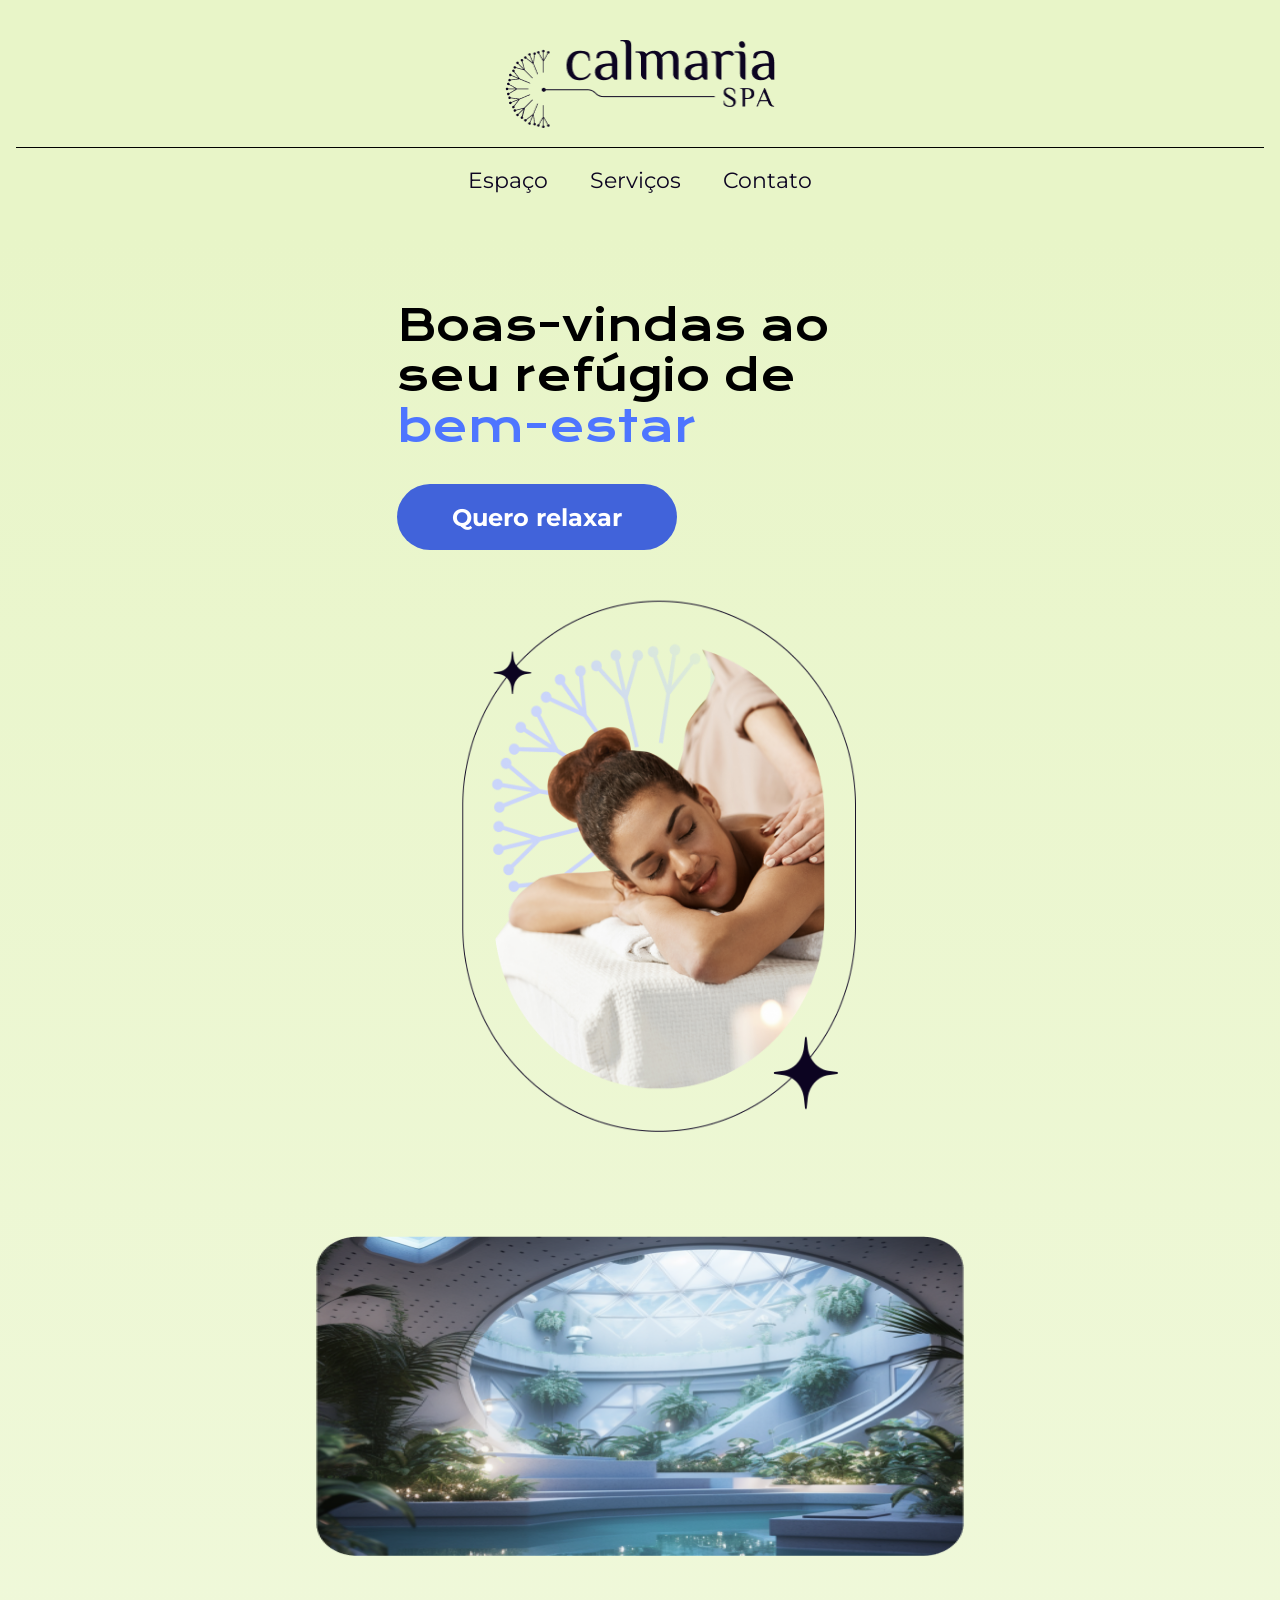
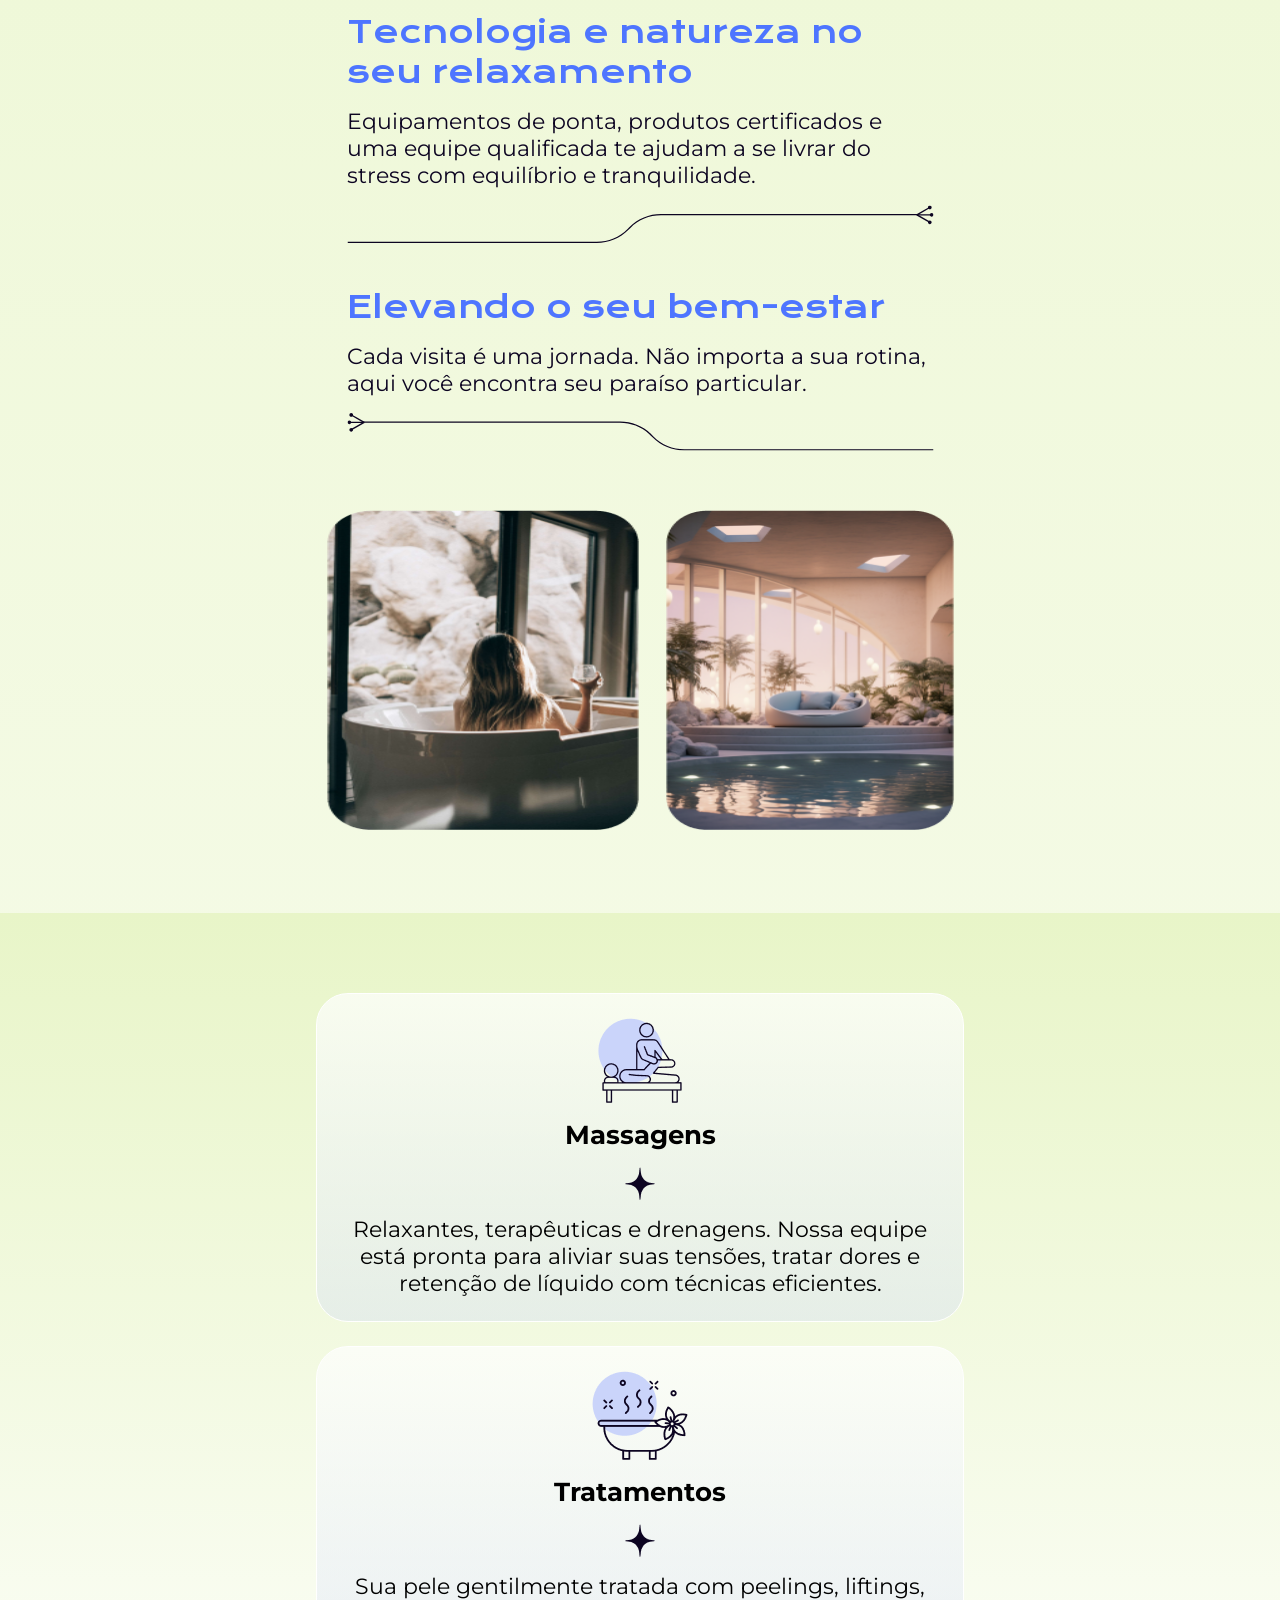
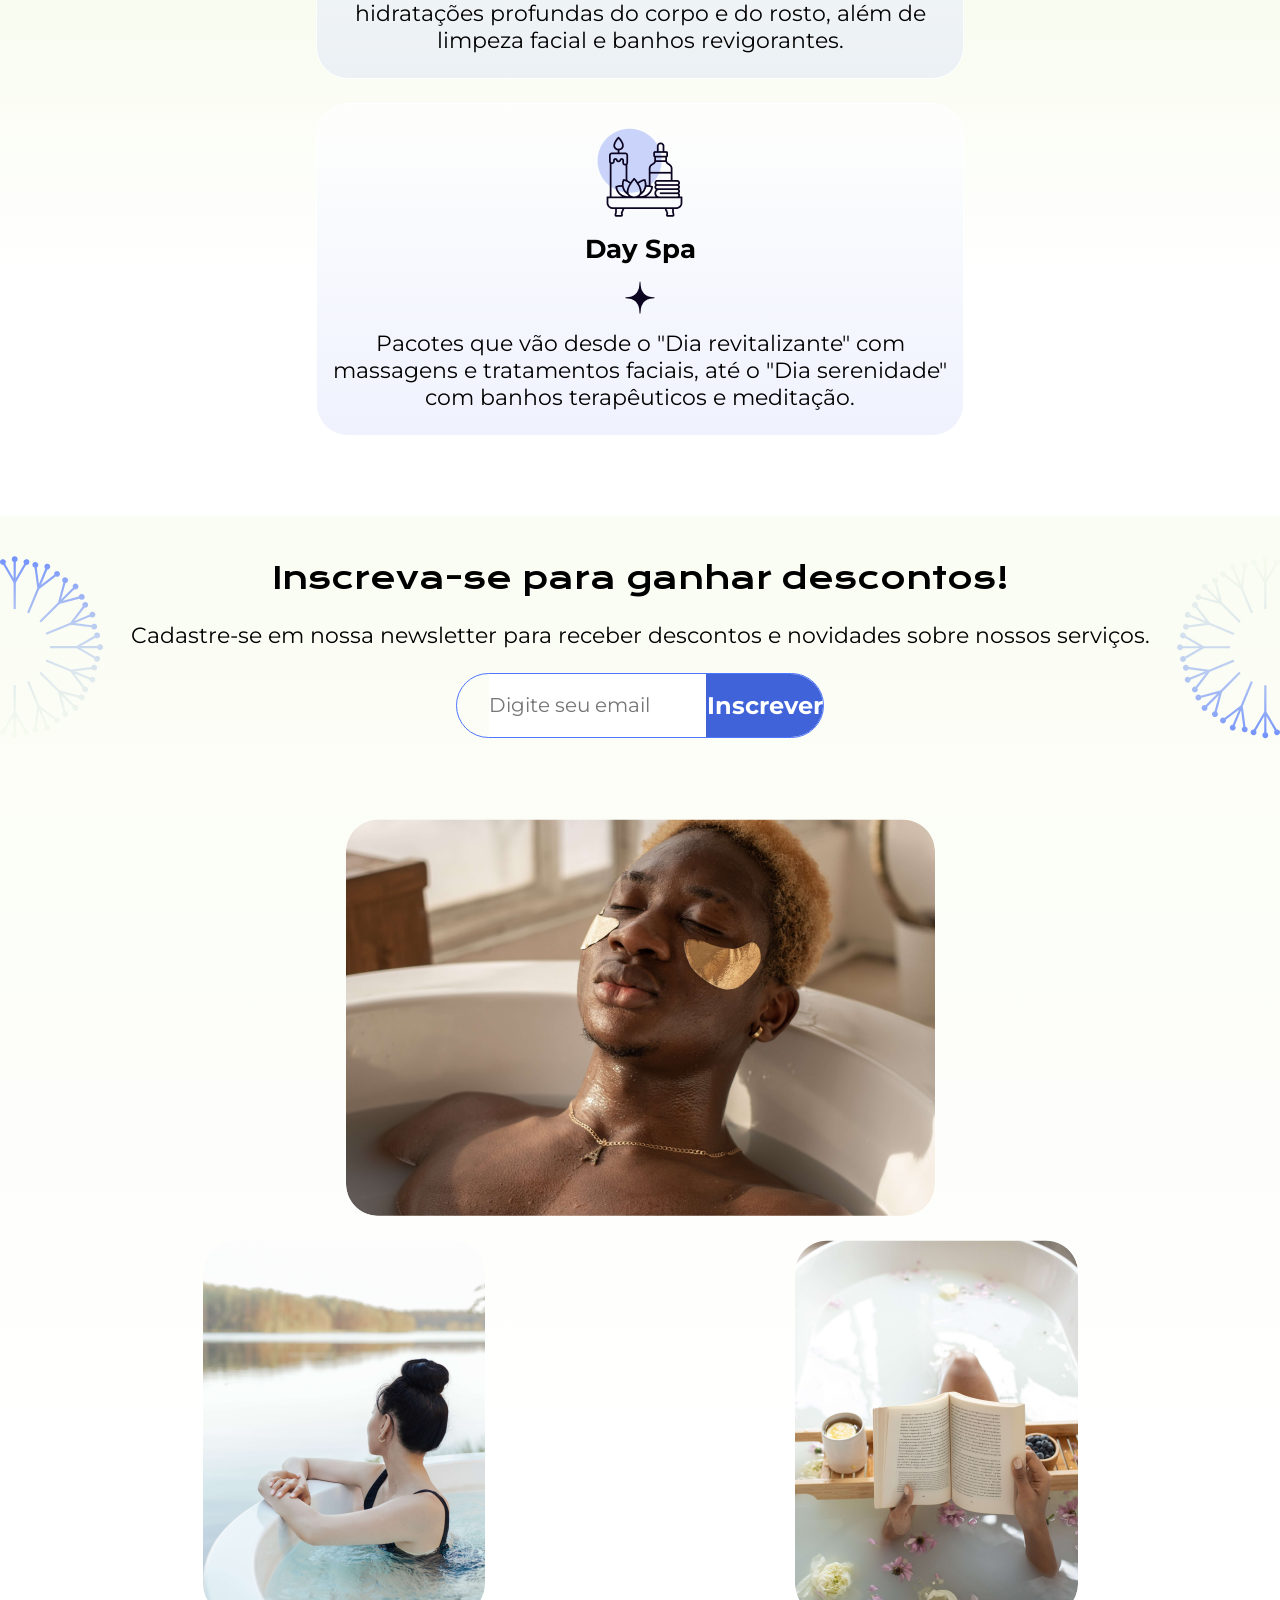
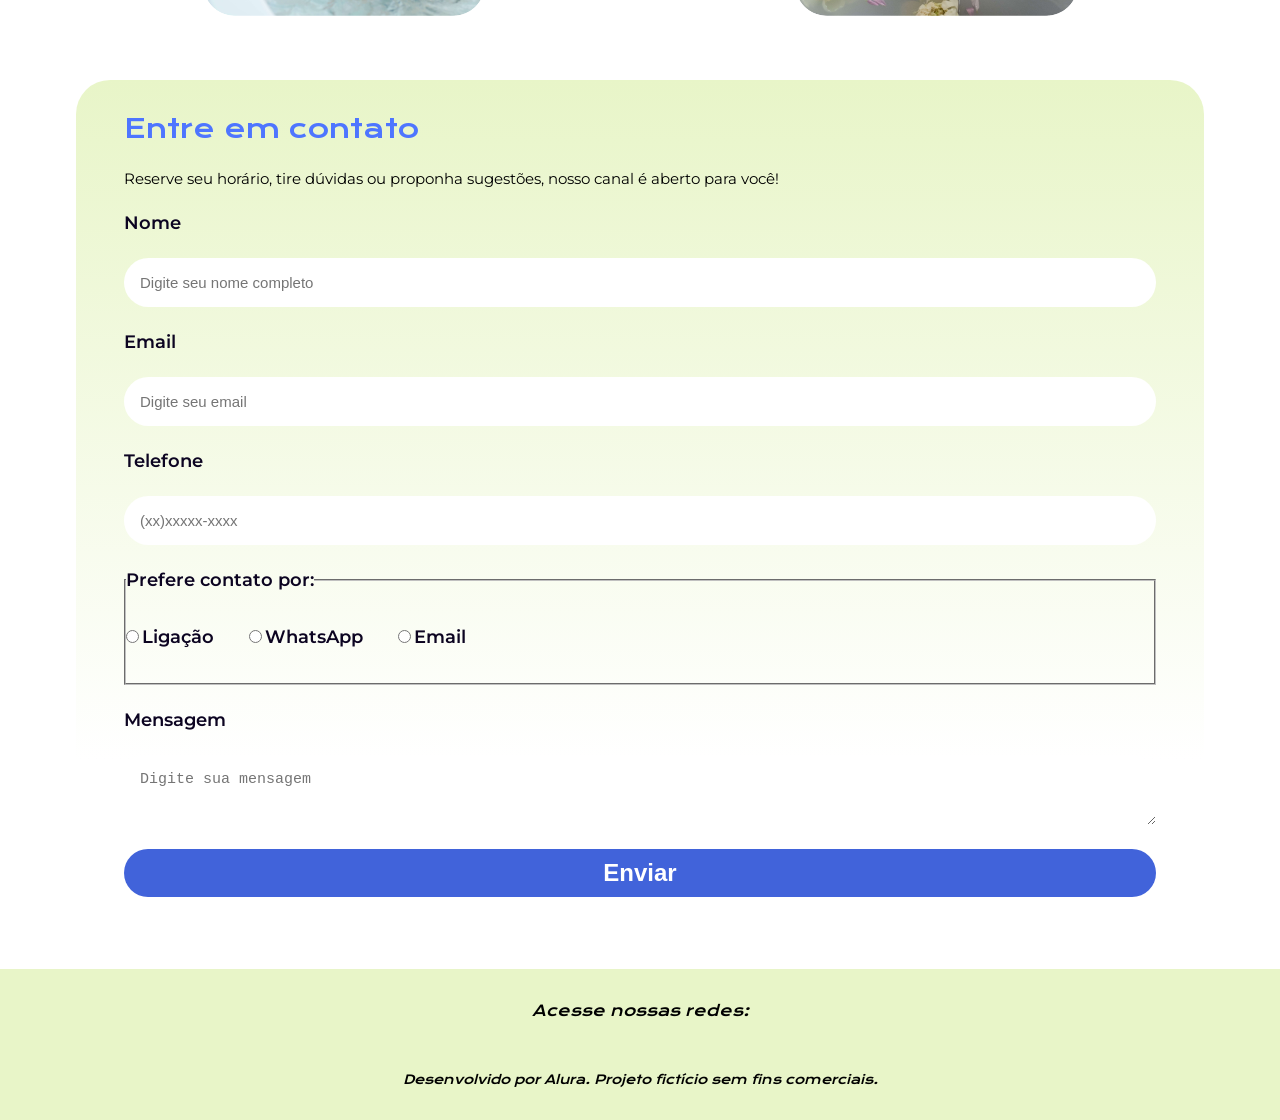
==== commit 39707a77: "finalizado" ====
--- a/02-acessibilidade-no-html-escrevendo-codigos-semanticos-para-inclusao/index.html
+++ b/02-acessibilidade-no-html-escrevendo-codigos-semanticos-para-inclusao/index.html
@@ -1,5 +1,5 @@
 <!DOCTYPE html>
-<html lang="en">
+<html lang="pt-br">
   <head>
     <meta charset="UTF-8" />
     <meta name="viewport" content="width=device-width, initial-scale=1.0" />
@@ -24,7 +24,7 @@
   <body>
     <header class="cabecalho">
       <nav class="cabecalho__nav">
-        <a href="#">
+        <a aria-label="Página da Calmaria Spa" href="#">
           <img class="cabecalho__nav--logo" src="./assets/logo.png" alt="Logo da Calmaria Spa" />
         </a>
         <span class="cabecalho__nav--line"></span>
@@ -36,8 +36,8 @@
       </nav>
     </header>
 
-    <div class="container">
-      <div class="container__primeiro">
+    <main class="container">
+      <section class="container__primeiro">
         <div class="container__primeiro--texto">
           <h1>Boas-vindas ao seu refúgio de <span>bem-estar</span></h1>
           <button class="container__primeiro--texto-botao">Quero relaxar</button>
@@ -47,38 +47,40 @@
           src="./assets/home-image.png"
           alt="Mulher recebendo massagem"
         />
-      </div>
-
-      <div class="container__secao">
-        <div class="container__secao--conteudo">
+      </section>
+
+      <section class="container__secao">
+        <article class="container__secao--conteudo">
           <img
             class="container__secao--conteudo--img1"
             src="./assets/espaco-1.png"
             alt="Pisina coberta com uma claraboia"
           />
           <div class="container__secao--conteudo--textos">
-            <h1 class="container__secao--conteudo--textos-titulo">
+            <h2 class="container__secao--conteudo--textos-titulo">
               Tecnologia e natureza no seu relaxamento
-            </h1>
+            </h2>
             <p class="container__secao--conteudo--textos-infos">
               Equipamentos de ponta, produtos certificados e uma equipe qualificada te ajudam a se
               livrar do stress com equilíbrio e tranquilidade.
             </p>
             <object
+              aria-hidden="true"
               tabindex="-1"
               data="./assets/separador-direita.svg"
               type="image/svg+xml"
             ></object>
           </div>
-        </div>
-        <div class="container__secao--conteudo">
+        </article>
+        <article class="container__secao--conteudo">
           <div class="container__secao--conteudo--textos">
-            <h1 class="container__secao--conteudo--textos-titulo">Elevando o seu bem-estar</h1>
+            <h2 class="container__secao--conteudo--textos-titulo">Elevando o seu bem-estar</h2>
             <p class="container__secao--conteudo--textos-infos">
               Cada visita é uma jornada. Não importa a sua rotina, aqui você encontra seu paraíso
               particular.
             </p>
             <object
+              aria-hidden="true"
               tabindex="-1"
               data="./assets/separador-esquerda.svg"
               type="image/svg+xml"
@@ -96,40 +98,40 @@
               alt="Ambiente da Calmaria Spa com poltrona"
             />
           </div>
-        </div>
-      </div>
-
-      <div class="container container__cards">
-        <div class="container__cards--card">
+        </article>
+      </section>
+
+      <section class="container container__cards">
+        <article class="container__cards--card">
           <img src="./assets/icon-massagem.png" alt="" />
-          <h1 class="container__cards--card-title">Massagens</h1>
+          <h3 class="container__cards--card-title">Massagens</h3>
           <img src="./assets/soft-star.png" alt="" />
           <p class="container__cards--card-texto">
             Relaxantes, terapêuticas e drenagens. Nossa equipe está pronta para aliviar suas
             tensões, tratar dores e retenção de líquido com técnicas eficientes.
           </p>
-        </div>
-        <div class="container__cards--card">
+        </article>
+        <article class="container__cards--card">
           <img src="./assets/icon-tratamentos.png" alt="" />
-          <h1 class="container__cards--card-title">Tratamentos</h1>
+          <h3 class="container__cards--card-title">Tratamentos</h3>
           <img src="./assets/soft-star.png" alt="" />
           <p class="container__cards--card-texto">
-            Sua pele gentilmente tratada com peelings, liftings, hidratações profundas do corpo e do
-            rosto, além de limpeza facial e banhos revigorantes.
-          </p>
-        </div>
-        <div class="container__cards--card">
+            Sua pele gentilmente tratada com <span lang="en">peelings, liftings</span>, hidratações
+            profundas do corpo e do rosto, além de limpeza facial e banhos revigorantes.
+          </p>
+        </article>
+        <article class="container__cards--card">
           <img src="./assets/icon-dias-especiais.png" alt="" />
-          <h1 class="container__cards--card-title">Day Spa</h1>
+          <h3 class="container__cards--card-title" lang="en">Day Spa</h3>
           <img src="./assets/soft-star.png" alt="" />
           <p class="container__cards--card-texto">
             Pacotes que vão desde o "Dia revitalizante" com massagens e tratamentos faciais, até o
             "Dia serenidade" com banhos terapêuticos e meditação.
           </p>
-        </div>
-      </div>
-
-      <div class="container__incricao">
+        </article>
+      </section>
+
+      <section class="container__incricao">
         <img
           class="container__incricao--mobile"
           src="./assets/mandala-superior-mobile.svg"
@@ -141,13 +143,13 @@
           alt=""
         />
         <div class="container__incricao--div">
-          <h1 class="container__incricao--form-titulo">Inscreva-se para ganhar descontos!</h1>
+          <h4 class="container__incricao--form-titulo">Inscreva-se para ganhar descontos!</h4>
           <p class="container__incricao--form-texto">
-            Cadastre-se em nossa newsletter para receber descontos e novidades sobre nossos
-            serviços.
+            Cadastre-se em nossa <span lang="en">newsletter</span> para receber descontos e
+            novidades sobre nossos serviços.
           </p>
           <div class="container__incricao--form-input">
-            <input id="inscricao" type="email" />
+            <input id="inscricao" type="email" placeholder="Digite seu email" name="inscricao" />
             <button>Inscrever</button>
           </div>
         </div>
@@ -157,61 +159,97 @@
           alt=""
         />
         <img class="container__incricao--tablet" src="./assets/mandala-direita-tablet.svg" alt="" />
-      </div>
-
-      <div class="container__contato">
+      </section>
+
+      <section class="container__contato">
         <div class="container__contato--img">
           <img src="./assets/contato-img-1.png" alt="Homem em uma banheira" />
           <img src="./assets/contato-img-2.png" alt="Mulher em uma banheira" />
           <img src="./assets/contato-img-3.png" alt="Mulher em uma banheira segurando um livro" />
         </div>
-        <div action="." class="container__contato--form">
+
+        <form action="." class="container__contato--form">
           <div class="container__contato--form-conteudo">
-            <h1 class="container__contato--form-conteudo-titulo">Entre em contato</h1>
+            <h5 id="titulo-contato" class="container__contato--form-conteudo-titulo">
+              Entre em contato
+            </h5>
             <p class="container__contato--form-conteudo-texto">
               Reserve seu horário, tire dúvidas ou proponha sugestões, nosso canal é aberto para
               você!
             </p>
           </div>
+
           <div class="container__contato--inputs">
-            <label>Nome</label>
-            <input type="text" />
-            <label>Email</label>
-            <input type="email" />
-            <label>Telefone</label>
-            <input type="text" />
-            <div>
-              <p class="container__contato--inputs--titulo">Prefere contato por:</p>
+            <label for="nome">Nome</label>
+            <input
+              type="text"
+              placeholder="Digite seu nome completo"
+              id="nome"
+              name="nome"
+              required
+            />
+            <label for="email">Email</label>
+            <input type="email" placeholder="Digite seu email" id="email" name="email" required />
+            <label for="telefone">Telefone</label>
+            <input
+              type="text"
+              placeholder="(xx)xxxxx-xxxx"
+              id="telefone"
+              name="telefone"
+              required
+            />
+            <fieldset aria-labelledby="titulo-contato">
+              <legend class="container__contato--inputs--titulo">Prefere contato por:</legend>
               <div class="container__contato--inputs--div">
                 <div>
-                  <input type="radio" />
-                  <label>Ligação</label>
+                  <input type="radio" id="ligacao" name="contato" />
+                  <label for="ligacao">Ligação</label>
                 </div>
                 <div>
-                  <input type="radio" />
-                  <label>WhatsApp</label>
+                  <input type="radio" id="whatsapp" name="contato" />
+                  <label for="whatsapp">WhatsApp</label>
                 </div>
                 <div>
-                  <input type="radio" />
-                  <label>Email</label>
+                  <input type="radio" id="email-contato" name="contato" />
+                  <label for="email-contato">Email</label>
                 </div>
               </div>
-            </div>
-            <label>Mensagem</label>
-            <textarea type="text"></textarea>
+            </fieldset>
+            <label for="mensagem">Mensagem</label>
+            <textarea
+              type="text"
+              placeholder="Digite sua mensagem"
+              maxlength="500"
+              id="mensagem"
+              name="mensagem"
+            ></textarea>
           </div>
           <button>Enviar</button>
-        </div>
-      </div>
-    </div>
+        </form>
+      </section>
+    </main>
 
     <footer class="rodape">
       <address>
         Acesse nossas redes:<br />
         <ul class="rodape__nav--lista">
-          <li><a href="#" class="rodape__nav--lista--whatsapp"></a></li>
-          <li><a href="#" class="rodape__nav--lista--instagram"></a></li>
-          <li><a href="#" class="rodape__nav--lista--tiktok"></a></li>
+          <li>
+            <a
+              aria-label="Whatsapp da Calmaria Spa"
+              href="#"
+              class="rodape__nav--lista--whatsapp"
+            ></a>
+          </li>
+          <li>
+            <a
+              aria-label="Instagram da Calmaria Spa"
+              href="#"
+              class="rodape__nav--lista--instagram"
+            ></a>
+          </li>
+          <li>
+            <a aria-label="TikTok da Calmaria Spa" href="#" class="rodape__nav--lista--tiktok"></a>
+          </li>
         </ul>
         <small>Desenvolvido por Alura. Projeto fictício sem fins comerciais.</small>
       </address>
